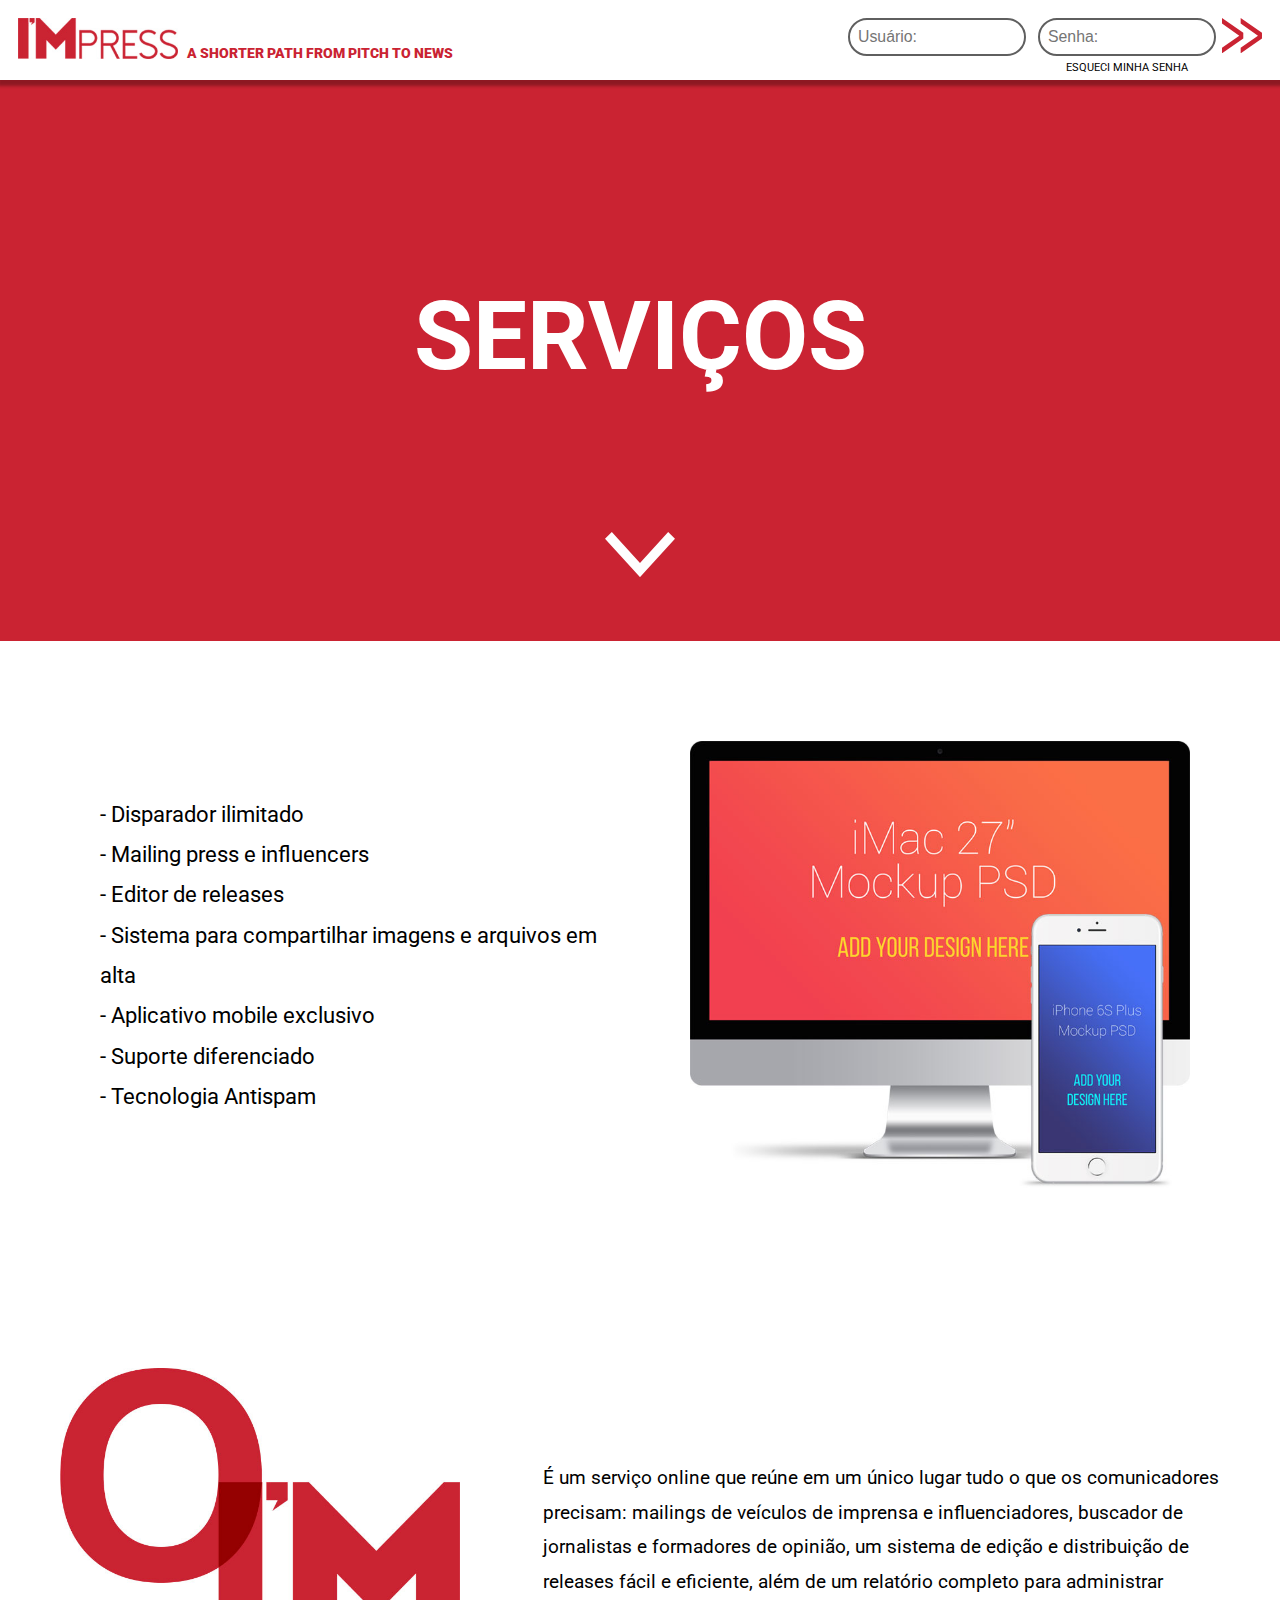
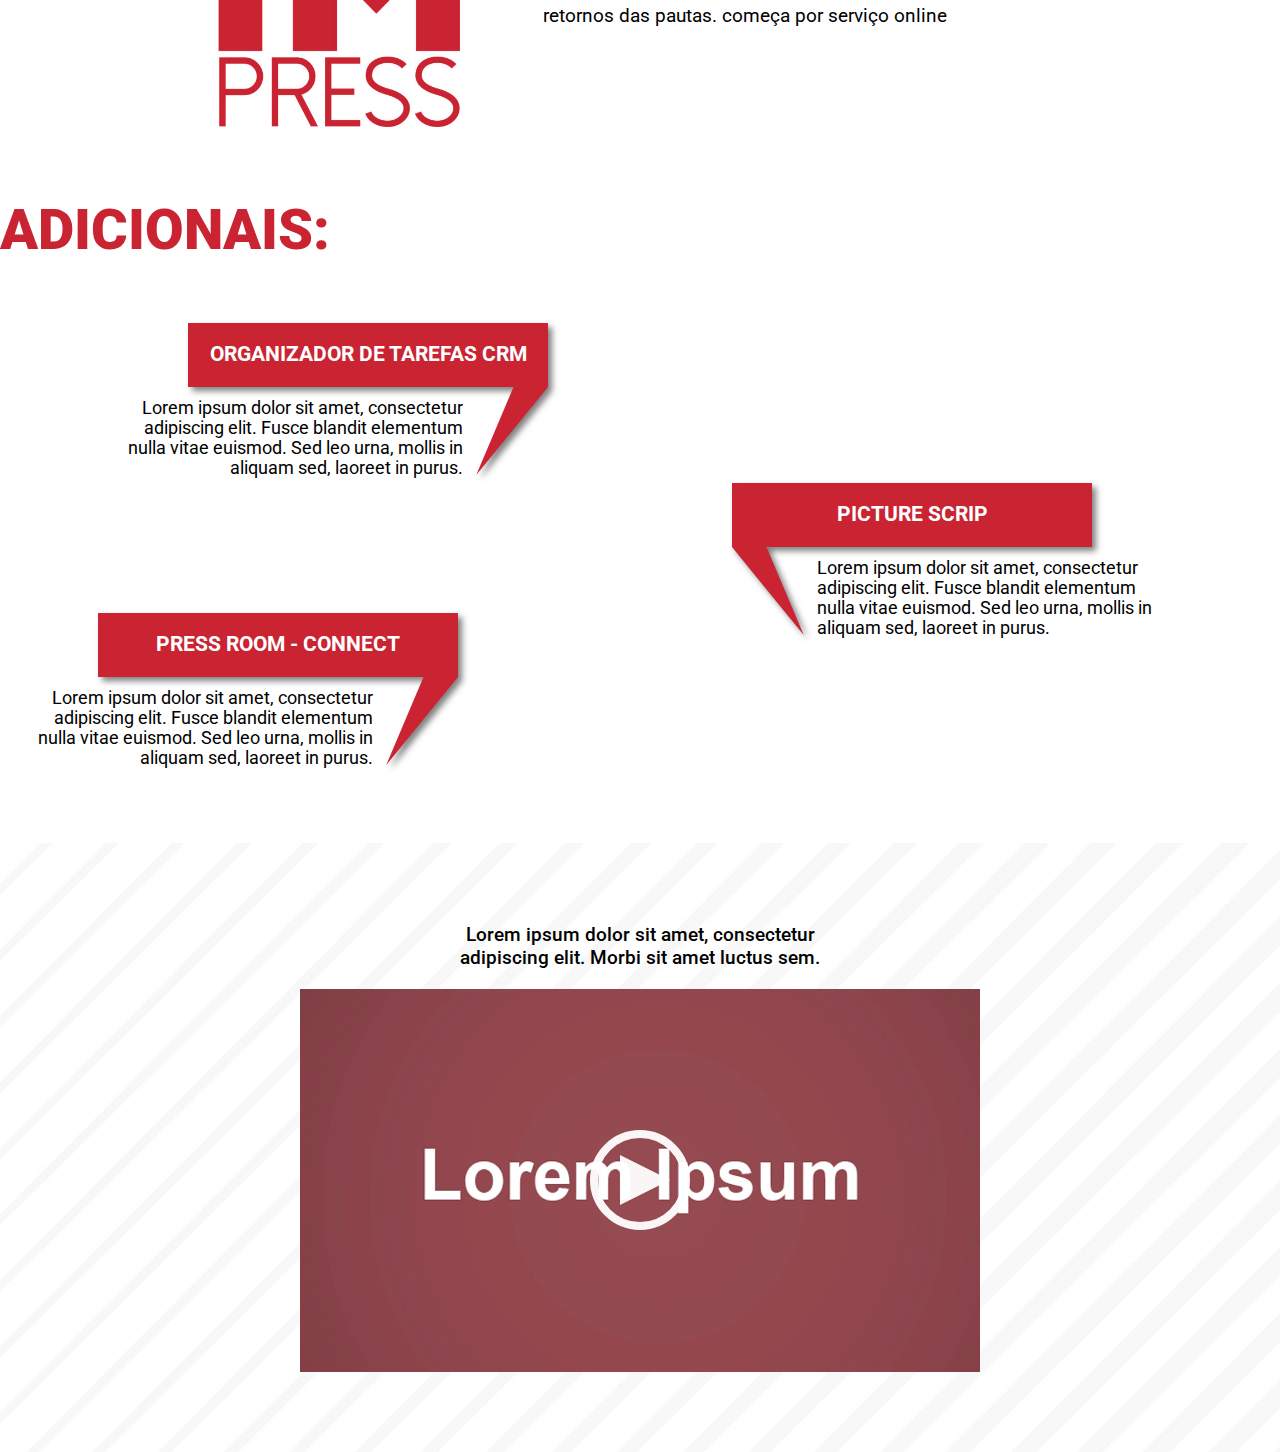
==== index.html @ 28e50313 "Rename index6.html to index.html" ====
<!DOCTYPE html>
<!-- Based on HTML5 Bones | http://html5bones.com -->

<html lang="en">
<head>
	<meta charset="utf-8">
	
	<title>I'MPRESS</title>
	
	<meta name="description" content="">
	
  <!-- Mobile-friendly viewport -->
	<meta name="viewport" content="width=device-width, initial-scale=1.0">


	<!-- FONTS -->
	<link href="https://fonts.googleapis.com/css?family=Roboto:400,400i,500,500i,700,700i,900,900i" rel="stylesheet">

   <!-- Style sheet link -->
   <link rel="stylesheet" type="text/css" href="css/reset.css">
   <link rel="stylesheet" type="text/css" href="css/custom2.css">
   <link rel="stylesheet" href="css/video_style.css">
   <link rel="stylesheet" href="css/media-query.css">

	
</head>
<body>

<!-- INÍCIO LOGO E ACESSO TOPO -->
<div class="head shadow">
	<div class="logo">
		<img class="logo" src="assets/logo-impress.jpg" alt="I'MPRESS">
	</div>
	<div class="logoLead">
		<h2>A SHORTER PATH FROM PITCH TO NEWS</h2>
	</div>
	<div class="acessar">
		<form>
			<p><input type="text" name="Nome" size="15" placeholder="Usuário:"></p>
			<p><input type="password" name="Nome" size="15" placeholder="Senha:"></p>
			<a href="">
				<svg xmlns="http://www.w3.org/2000/svg" style="shape-rendering:geometricPrecision;text-rendering:geometricPrecision;image-rendering:optimizeQuality;fill-rule:evenodd;clip-rule:evenodd" viewBox="0 0 8.52601 7.53347" xmlns:xlink="http://www.w3.org/1999/xlink">
				  <g id="botao_topo_id">
				    <path class="botao_topo" d="M-0 0l4.54224 3.17141 0 1.19065 -4.54224 3.17141 0 -1.19066 3.68958 -2.57607 -3.68958 -2.57608 0 -1.19066zm3.98376 0l4.54225 3.17141 0 1.19065 -4.54225 3.17141 0 -1.19066 3.68959 -2.57607 -3.68959 -2.57608 0 -1.19066z" style="fill:#CA2332"/></g></svg></a>
			<p class="recupera"><a href="#">ESQUECI MINHA SENHA</a></p>
		</form>
	</div>
</div>
<!-- FIM LOGO E ACESSO TOPO -->

<!-- INÍCIO HERO SLIDER -->
<div class="hero_slider">
	<h1 class="title">SERVIÇOS</h1>

<div class="arrow_down">
	<svg xmlns="http://www.w3.org/2000/svg" style="shape-rendering:geometricPrecision;text-rendering:geometricPrecision;image-rendering:optimizeQuality;fill-rule:evenodd;clip-rule:evenodd" viewBox="0 0 2.38722 1.53954" xmlns:xlink="http://www.w3.org/1999/xlink">
  <g id="arrow_down">
    <polygon points="0.23247,0 1.19361,1.05333 2.15475,0 2.38722,0.23146 1.19361,1.53954 -0,0.23146" style="fill:#FEFEFE"/>
  </g>
</svg>
</div>
</div>
<!-- FIM HERO SLIDER -->

<!-- INÍCIO SECTION1 -->
<div class="section1">
	<div class="lista1">
		<ol class="w">
  			<li>- Disparador ilimitado</li>
  			<li>- Mailing press e influencers</li>
  			<li>- Editor de releases</li>
  			<li>- Sistema para compartilhar imagens e arquivos em alta</li>
  			<li>- Aplicativo mobile exclusivo</li>
  			<li>- Suporte diferenciado</li>
  			<li>- Tecnologia Antispam</li>
		</ol>
	</div>
	<div class="mockups">
		<img src="assets/mockups.jpg" alt="">
	</div>
</div>
<!-- FIM SECTION1 -->

<!-- INÍCIO SECTION2 -->
<div class="section2">
	<div class="logo2">
		<img src="assets/logo2.jpg" alt="">
	</div>
	<div class="texto_logo2">
		<p class="p_logo2">É um serviço online que reúne em um único lugar tudo o que os comunicadores precisam: mailings de veículos de imprensa e influenciadores, buscador de jornalistas e formadores de opinião, um sistema de edição e distribuição de releases fácil e eficiente, além de um relatório completo para administrar retornos das pautas.
		começa por serviço online</p>
	</div>
</div>
<!-- FIM SECTION2 -->

<!-- INÍCIO SECTION3 -->
<div class="section3">
	<div class="adic"><h1>ADICIONAIS:</h1></div>
	<div class="bloco1">
		<div class="lead_left">
			<h3>ORGANIZADOR DE TAREFAS CRM</h3>
		</div>
		<div class="bloco_p1">
			<p class=p_bloco1>Lorem ipsum dolor sit amet, consectetur adipiscing elit. Fusce blandit elementum nulla vitae euismod. Sed leo urna, mollis in aliquam sed, laoreet in purus.</p>
		</div>
			<div class="arrow_left">
				<svg xmlns="http://www.w3.org/2000/svg" style="shape-rendering:geometricPrecision;text-rendering:geometricPrecision;image-rendering:optimizeQuality;fill-rule:evenodd;clip-rule:evenodd" viewBox="0 0 16.65131 7.0329" xmlns:xlink="http://www.w3.org/1999/xlink">
				  <g>
				    <polygon points="15.05679,2.96526 -0,2.96526 -0,0 16.65131,0 16.65131,2.96526 13.33211,7.0329" style="fill:#CA2332"/>
				  </g>
				</svg>
			</div>
	</div>

	<div class="bloco2">
	<div class="lead_right">
		<h3>PICTURE SCRIP</h3>
	</div>
	<div class="bloco_p2">
		<p class=p_bloco2>Lorem ipsum dolor sit amet, consectetur adipiscing elit. Fusce blandit elementum nulla vitae euismod. Sed leo urna, mollis in aliquam sed, laoreet in purus.</p>
	</div>
		<div class="arrow_right">
			<svg xmlns="http://www.w3.org/2000/svg" style="shape-rendering:geometricPrecision;text-rendering:geometricPrecision;image-rendering:optimizeQuality;fill-rule:evenodd;clip-rule:evenodd" viewBox="0 0 16.65131 7.0329" xmlns:xlink="http://www.w3.org/1999/xlink">
					<g id="Camada_x0020_1">
			<polygon points="1.59452,2.96526 16.65131,2.96526 16.65131,0 -0,0 -0,2.96526 3.3192,7.0329" style="fill:#CA2332"/>
				</g>
			</svg>
		</div>
	</div>

	<div class="bloco3">
	<div class="lead_left1">
		<h3>PRESS ROOM - CONNECT</h3>
	</div>
	<div class="bloco_p3">
		<p class=p_bloco3>Lorem ipsum dolor sit amet, consectetur adipiscing elit. Fusce blandit elementum nulla vitae euismod. Sed leo urna, mollis in aliquam sed, laoreet in purus.</p>
	</div>
		<div class="arrow_left1">
			<svg xmlns="http://www.w3.org/2000/svg" style="shape-rendering:geometricPrecision;text-rendering:geometricPrecision;image-rendering:optimizeQuality;fill-rule:evenodd;clip-rule:evenodd" viewBox="0 0 16.65131 7.0329" xmlns:xlink="http://www.w3.org/1999/xlink">
			  <g>
			    <polygon points="15.05679,2.96526 -0,2.96526 -0,0 16.65131,0 16.65131,2.96526 13.33211,7.0329" style="fill:#CA2332"/>
			  </g>
			</svg>
		</div>
	</div>


</div>
<!-- FIM SECTION3 -->


<!-- INÍCIO SECTION VIDEO -->
<div class="video_container">
	<h1 class="text_video">Lorem ipsum dolor sit amet, consectetur<br>adipiscing elit. Morbi sit amet luctus sem.</h1>
<center>
  <div class="video-wrapper">
    <video id="bVideo">
      <source src="assets/movie.mp4" type="video/mp4" />
    </video>
    <div id="playButton" class="playButton" onclick="playPause()"></div>
   <div id="pauseButton" class="pauseButton" onclick="playPause()"></div> 
    <div class="replayButton" id="replayButton" onclick="playPause()"></div>
  </div>
</center>
</div>
<!-- FIM SECTION VIDEO -->

	<!-- CUSTOM JS -->
<!-- <script type='text/javascript' src='js/custom.js'></script> -->
<script  src="js/video.js"></script>

</body>
</html>
---- css/custom2.css ----
html {
	overflow-x: hidden;
}


body {
	font-family: 'Roboto', sans-serif;
}

h2 {
	font-weight: 900;
	color: #ca2332
}


.shadow {
  -webkit-box-shadow: 2px 2px 3px 4px rgba(0, 0, 0, 0.3);  /* Safari 3-4, iOS 4.0.2 - 4.2, Android 2.3+ */
  -moz-box-shadow:    2px 2px 3px 4px rgba(0, 0, 0, 0.3);  /* Firefox 3.5 - 3.6 */
  box-shadow:         2px 2px 3px 4px rgba(0, 0, 0, 0.3);  /* Opera 10.5, IE 9, Firefox 4+, Chrome 6+, iOS 5 */
}


.head {
	position: relative;
	display: grid;
	grid-template-columns: 160px 300px auto 420px;
	grid-template-rows: 44px;
	box-sizing: border-box;
	padding: 18px;
	z-index: 2;
}

.logo {
	grid-column: 1 / 2;
}

.logoLead {
	justify-self: start;
	font-family: 'Roboto', sans-serif;
	font-size: 0.9em;
	grid-column: 2 / 3;
	align-self: end;
	padding-left: 9px;
}

.acessar {
	grid-column: 4 / 5;
}

.acessar form {
	display: grid;
	grid-template-columns: 1fr 1fr 40px;
	justify-items: center;
}

.acessar a {
	font-size: 0.7em;
	text-decoration: none;
	place-self: center stretch;
}

.acessar input {
	box-sizing: border-box;
	padding: 8px;
	border: 2px solid #5f5f5f;
	border-radius: 50px;
	-moz-border-radius:50px;
    -webkit-border-radius:50px;
}

.seta {
	border: 0;
}

.recupera {
	grid-column: 2 / 3;
}


.recupera a:link, a:visited, a:active {
    color: black;
}

.recupera a:hover {
	-webkit-transition: color 0.3s ease-out;
	   -moz-transition: color 0.3s ease-out;
	    -ms-transition: color 0.3s ease-out;
	     -o-transition: color 0.3s ease-out;
	        transition: color 0.3s ease-out;
	color: #ca2332;
}



.hero_slider {
	background-color: #ca2332;
	box-sizing: border-box;
	position: relative;
	z-index: 1;
	display: grid;
	grid-template-columns: 1fr;
	justify-items: center;
}


.title {
	padding: 200px 0 140px 0;
	color: #fff;
	font-weight: 700;
	font-size: 6em;
}


.arrow_down {
	padding-bottom: 60px;
	width: 70px;
}


.w {
	list-style-type: none;
	text-align: left;
	vertical-align: center;
}


.section1 {
	display: grid;
	grid-gap: 40px;
	grid-template-columns: 1fr 1fr;
	padding: 100px 60px 80px 60px;

}

.lista1 {
	position: relative;
	text-align: left;
	grid-column: 1 / 2;
	justify-self: center;
	font-size: 1.4em;
	line-height: 1.8;
	top: 30px;
}

.mockups {
	justify-self: center;
	width: 500px;
	grid-column: 2 / 3;
}

.section2 {
	grid-gap: 80px;
	padding: 100px 60px 70px 60px;
	position: relative;
	display: grid;
	grid-template-columns: 500px auto;
}

.logo2 {
	grid-column: 1 / 2;
}

.texto_logo2 {
	align-self: center;
	grid-column: 2 / 3;
	font-size: 1.4em;
	line-height: 1.8;
}

.p_logo2 {
	text-align: left;
}

.section3 {
	display: grid;
	grid-template-columns: 1fr;
	grid-template-rows: auto auto auto;
}

.adic{
	grid-row: 1 / 2;
	justify-self: start;
}

.section3 h1 {
	text-align: left;
	font-size: 3.5em;
	font-weight: 900;
	color: #ca2332;
	padding-bottom: 60px;
}

.bloco1 {
	position: relative;
	display: grid;
	grid-template-columns: 60px 300px 60px;
	grid-template-rows: 50px 90px;
	left: 16%;

}

.lead_left {
	position: relative;
	padding: 27px 0 15px 0;
	align-self: center;
	grid-column: 2 / 4;
	grid-row: 1 / 2;
	z-index: 3;
}

.lead_left h3 {
	font-size: 1.3em;
	color: #fff;
	font-weight: 700;
}

.bloco_p1 {
	position: relative;
	padding: 10px;
	grid-column: 1 / 3;
	grid-row: 2 / 3;
	top: 15px;
	right: 15px;
}

.arrow_left {
	grid-column: 2 / 4;
	grid-row: 1 / 3;
}

.p_bloco1 {
	text-align: right;
	font-size: 1.1em;
}

.arrow_left svg {
	-webkit-filter: drop-shadow(4px 4px 3px rgba(0,0,0,0.5));      
    filter: drop-shadow(4px 4px 3px rgba(0,0,0,0.5)); 
}



.bloco2 {
	position: relative;
	justify-self: end;
	display: grid;
	grid-template-columns: 60px 300px 60px;
	grid-template-rows: 50px 100px;
	top: 20px;
	right: 10%;

}

.lead_right {
	position: relative;
	padding: 27px 0 15px 0;
	align-self: center;
	grid-column: 1 / 3;
	grid-row: 1 / 2;
	z-index: 3;
}

.lead_right h3 {
	font-size: 1.3em;
	color: #fff;
	font-weight: 700;
}

.bloco_p2 {
	position: relative;
	padding: 10px;
	grid-column: 2 / 4;
	grid-row: 2 / 3;
	top: 15px;
	left: 15px;
}

.arrow_right {
	grid-column: 1 / 3;
	grid-row: 1 / 3;
}

.p_bloco2 {
	text-align: left;
	font-size: 1.1em;
}

.arrow_right svg {
	-webkit-filter: drop-shadow(4px 4px 3px rgba(0,0,0,0.5));      
    filter: drop-shadow(4px 4px 3px rgba(0,0,0,0.5)); 
}


.bloco3 {
	position: relative;
	justify-self: start;
	display: grid;
	grid-template-columns: 60px 300px 60px;
	grid-template-rows: 50px 100px;
	left: 10%;

}

.lead_left1 {
	position: relative;
	padding: 27px 0 15px 0;
	align-self: center;
	grid-column: 2 / 4;
	grid-row: 1 / 2;
	z-index: 3;
}

.lead_left1 h3 {
	font-size: 1.3em;
	color: #fff;
	font-weight: 700;
}

.bloco_p3 {
	position: relative;
	padding: 10px;
	grid-column: 1 / 3;
	grid-row: 2 / 3;
	top: 15px;
	right: 15px;
}

.arrow_left1 {
	grid-column: 2 / 4;
	grid-row: 1 / 3;
}

.p_bloco3 {
	text-align: right;
	font-size: 1.1em;
	padding-bottom: 60px;
}

.arrow_left1 svg {
	-webkit-filter: drop-shadow(4px 4px 3px rgba(0,0,0,0.5));      
    filter: drop-shadow(4px 4px 3px rgba(0,0,0,0.5)); 
}

/* .video_container {
	padding-top: 60px;
	display: grid;
	grid-template-columns: 1fr;
	grid-template-rows: 100px 300px;
}

.video {
	grid-column: 1 / 2;
	padding-bottom: 60px;
} */

.video_container {
	margin-top: 80px;
	padding: 80px;
	background-image: url("../assets/bg.jpg");
	background-repeat: no-repeat;
	background-position: center center;
	background-size: cover;
}
.text_video {
	padding-bottom: 20px;
	align-self: center;
	grid-column: 1 / 2;
	position: relative;
	z-index: 2;
	font-size: 1.2em;
	font-weight: 500;
}
---- css/video_style.css ----
.video-wrapper {
  position: relative;
  max-width: 680px;
}

.video-wrapper > video {
    width: 100%;
    max-width: 100%;
    box-sizing: border-box;
    vertical-align: middle;
    cursor: pointer;
}


video::-webkit-media-controls-start-playback-button {
    display: none!important;
    -webkit-appearance: none;
}


.playButton {
  border-radius: 100px;
  border: 8px solid #fff !important;
  height: 100px;
  position: absolute;
  width: 100px;
  margin: auto;
  top: 0;
  bottom: 0;
  right: 0;
  left: 0;
  cursor: pointer;
  display: block;
  opacity: 0.95;
  transition: opacity 400ms;
}

.playButton:before {
  content: "";
  display: block;
  width: 0;
  height: 0;
  border-style: solid;
  border-width: 25px 0 25px 50px;
  border-color: transparent transparent transparent #fff;
  position: absolute;
  top: 0;
  left: 0;
  right: -10px;
  bottom: 0;
  margin: auto;
}

.pauseButton {
  border-radius: 100px;
  border: 8px solid #fff !important;
  height: 100px;
  position: absolute;
  width: 100px;
  margin: auto;
  top: 0;
  bottom: 0;
  right: 0;
  left: 0;
  cursor: pointer;
  display: block;
  opacity: 0.95;
  transition: opacity 150ms;
}

.pauseButton:before {
   display: block;
   width: 10px;
   content: "";
   background-color: #FFF;
   height: 50px;
   position: absolute;
   left: 30px;
   top: 23px;
}

.pauseButton:after {
   display: block;
   width: 10px;
   content: "";
   background-color: #FFF;
   height: 50px;
   position: absolute;
   right: 30px;
   top: 23px;
}

.replayButton {
  border-radius: 100px;
  border: 8px solid #fff !important;
  height: 100px;
  position: absolute;
  width: 100px;
  margin: auto;
  top: 0;
  bottom: 0;
  right: 0;
  left: 0;
  cursor: pointer;
  display: block;
  opacity: 0.95;
  transition: opacity 150ms;
}

.replayButton:before {
  height: 45px;
  width: 45px;
  position: absolute;
  top: 18px;
  left: 18px;
  content: '';
  display: block;
  border-color: transparent white white white;
  border-radius: 50%;
  border-style: solid;
  border-width: 8px;
  -webkit-transform: rotate(-90deg);
  transform: rotate(-90deg);
  }
  .replayButton:after {
    border-color: transparent transparent transparent white;
    border-style: solid;
    border-width: 0 45px 22px 22px;
    height: 0;
    position: absolute;
    top: 40px;
    left: 15px;
    bottom: 0;
    right: 0;
    width: 0;
    content: "";
    display: block;
    margin: auto;
  }
}
---- css/media-query.css ----
/* 
  ##Device = Desktops
  ##Screen = 1281px to higher resolution desktops
*/

@media (min-width: 1500px) {
  
  .bloco1 {
  left: 25%;
  grid-template-columns: 100px 300px 100px;
  grid-template-rows: 80px 150px;
  }
  .bloco2 {
    right: 20%;
    grid-template-columns: 100px 300px 100px;
    grid-template-rows: 80px 150px;
  }
  .bloco3 {
    left: 16%;
  }

  .lead_left h3 {
    font-size: 1.5em;
  }

  .lead_left {
    padding: 10px 0 15px 0;
  }

  .p_bloco1 {
    font-size: 1.3em;
    line-height: 1.4em;
  }
  
  .bloco_p1 {
  top: 10px;
  right: 10px;
  }

  .lead_right h3 {
  font-size: 1.5em;
  }

  .lead_right {
    padding: 10px 0 15px 0;
  }

  .bloco_p2 {
    top: 10px;
    left: 10px;
  }

  .p_bloco2 {
    font-size: 1.3em;
    line-height: 1.4em;
  }

  .bloco3 {
    grid-template-columns: 100px 300px 100px;
    grid-template-rows: 80px 150px;
  }

  .lead_left1 h3 {
    font-size: 1.5em;
  }

  .lead_left1 {
    padding: 10px 0 15px 0;
  }

  .bloco_p3{
    top: 10px;
    left: 10px;
  }

  .p_bloco3 {
    font-size: 1.3em;
    line-height: 1.4em;
  }

  .text_video {
  font-size: 1.4em;
  }
}

/* 
  ##Device = Laptops, Desktops
  ##Screen = B/w 1025px to 1280px
*/

@media (min-width: 1025px) and (max-width: 1280px) {


  .section2 {
    grid-gap: 83px;
    padding: 100px 60px 70px 60px;
    position: relative;
    display: grid;
    grid-template-columns: 400px auto;
  }

  .texto_logo2 {
  font-size: 1.2em;
  }
  
  .bloco1 {
    left: 10%;
  }
  .bloco2 {
    right: 10%;
  }
  .bloco3 {
    left: 3%;
  }
  
}

/* 
  ##Device = Tablets, Ipads (portrait)
  ##Screen = B/w 768px to 1024px
*/

@media (min-width: 768px) and (max-width: 1024px) {
  
  .section2 {
    grid-gap: 83px;
    padding: 100px 60px 70px 60px;
    position: relative;
    display: grid;
    grid-template-columns: 300px auto;
  }

  .texto_logo2 {
  font-size: 1.1em;
  }

    .bloco1 {
    left: 5%;
  }
  .bloco2 {
    right: 5%;
  }
  .bloco3 {
    left: 3%;
  }
  .section3 h1 {
  font-size: 2.3em;
  }
}

/* 
  ##Device = Tablets, Ipads (landscape)
  ##Screen = B/w 768px to 1024px
*/

@media (min-width: 768px) and (max-width: 1024px) and (orientation: landscape) {
  

  
}

/* 
  ##Device = Low Resolution Tablets, Mobiles (Landscape)
  ##Screen = B/w 481px to 767px
*/

@media (min-width: 481px) and (max-width: 767px) {
  

  
}

/* 
  ##Device = Most of the Smartphones Mobiles (Portrait)
  ##Screen = B/w 320px to 479px
*/

@media (min-width: 320px) and (max-width: 480px) {
  

  
}
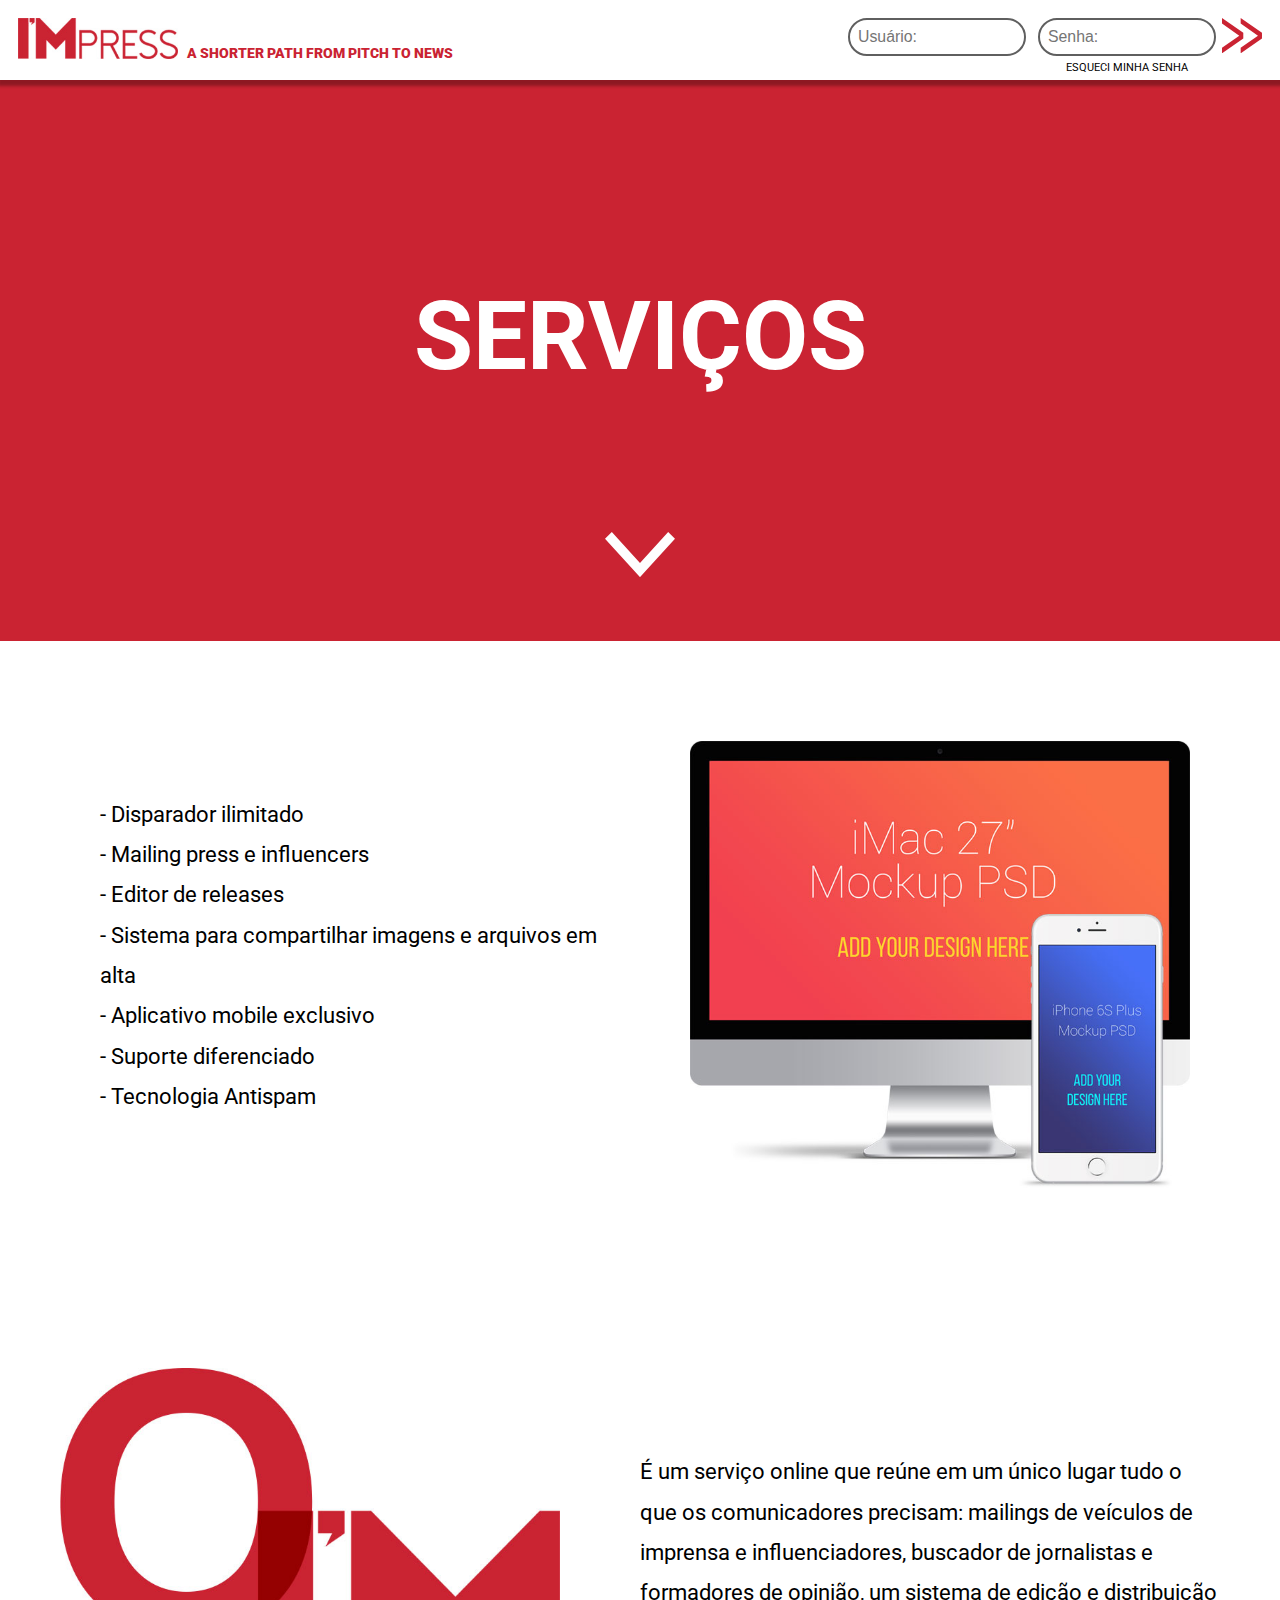
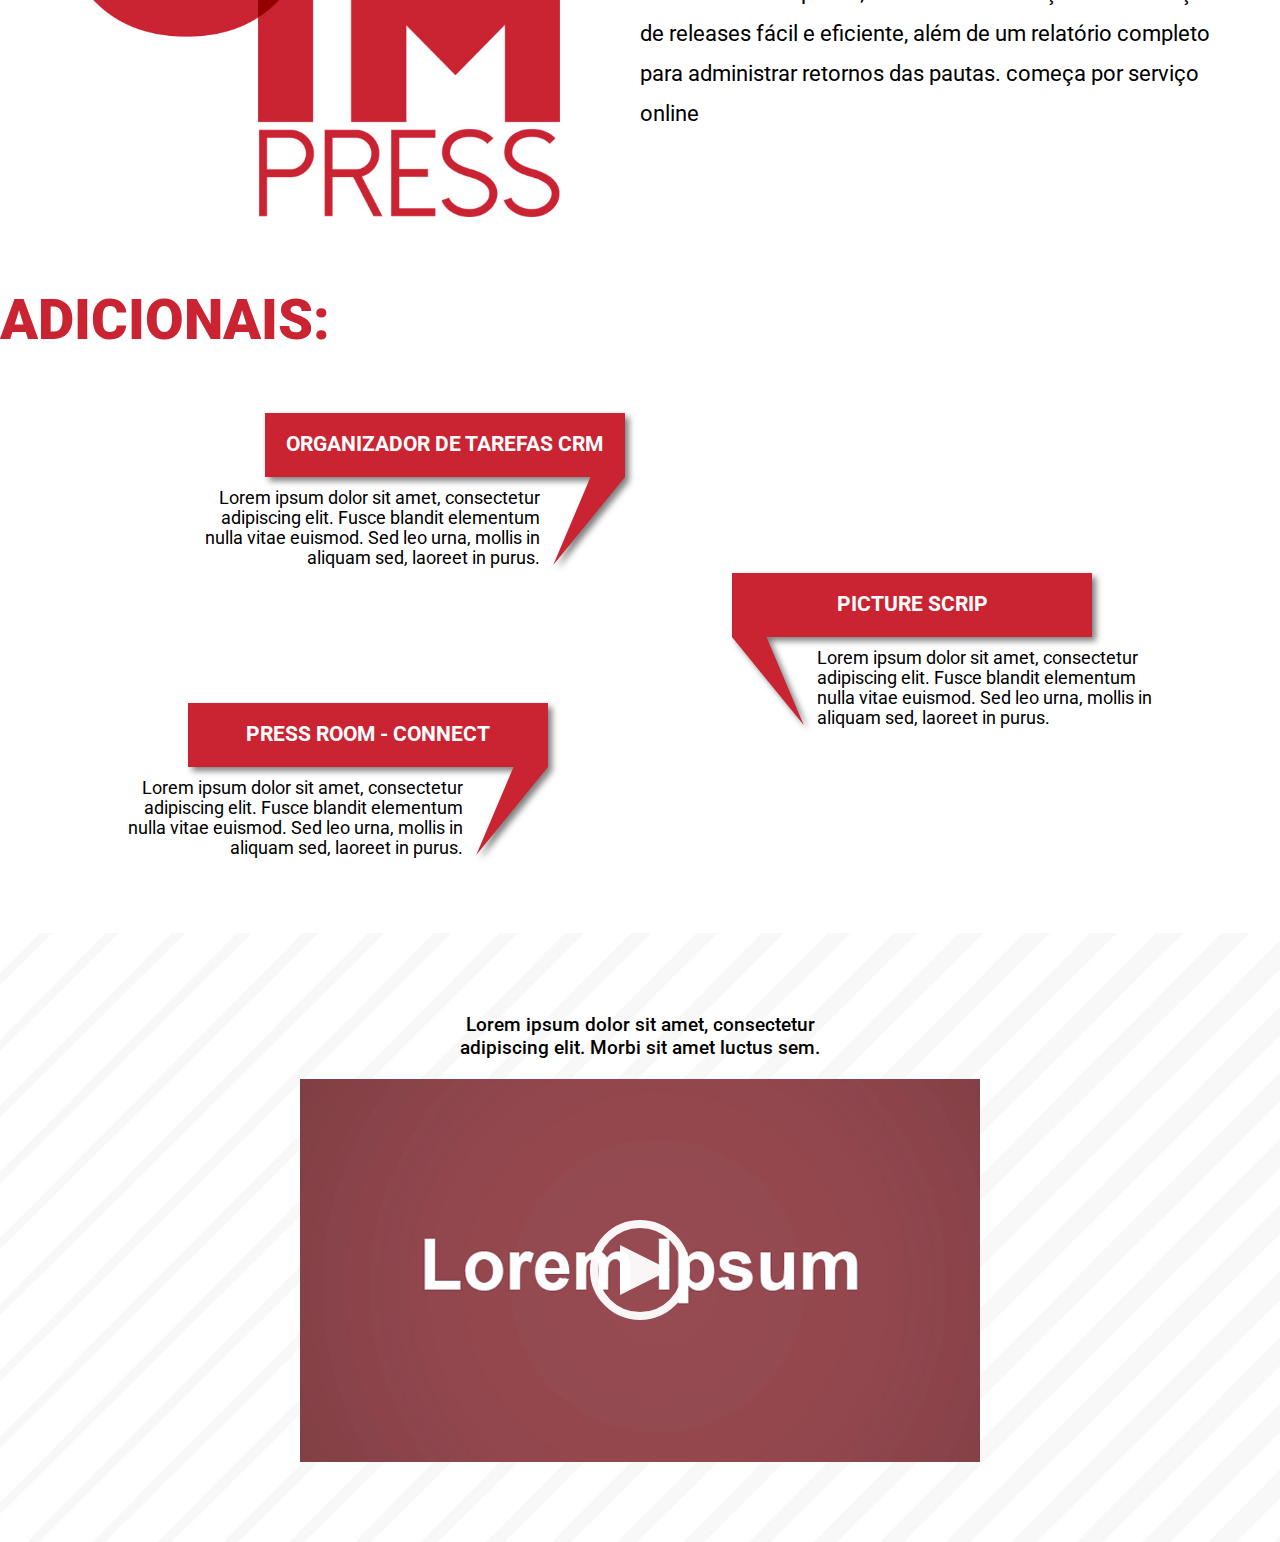
==== commit e3055b37: "Update index.html" ====
--- a/index.html
+++ b/index.html
@@ -20,7 +20,6 @@
    <link rel="stylesheet" type="text/css" href="css/reset.css">
    <link rel="stylesheet" type="text/css" href="css/custom2.css">
    <link rel="stylesheet" href="css/video_style.css">
-   <link rel="stylesheet" href="css/media-query.css">
 
 	
 </head>
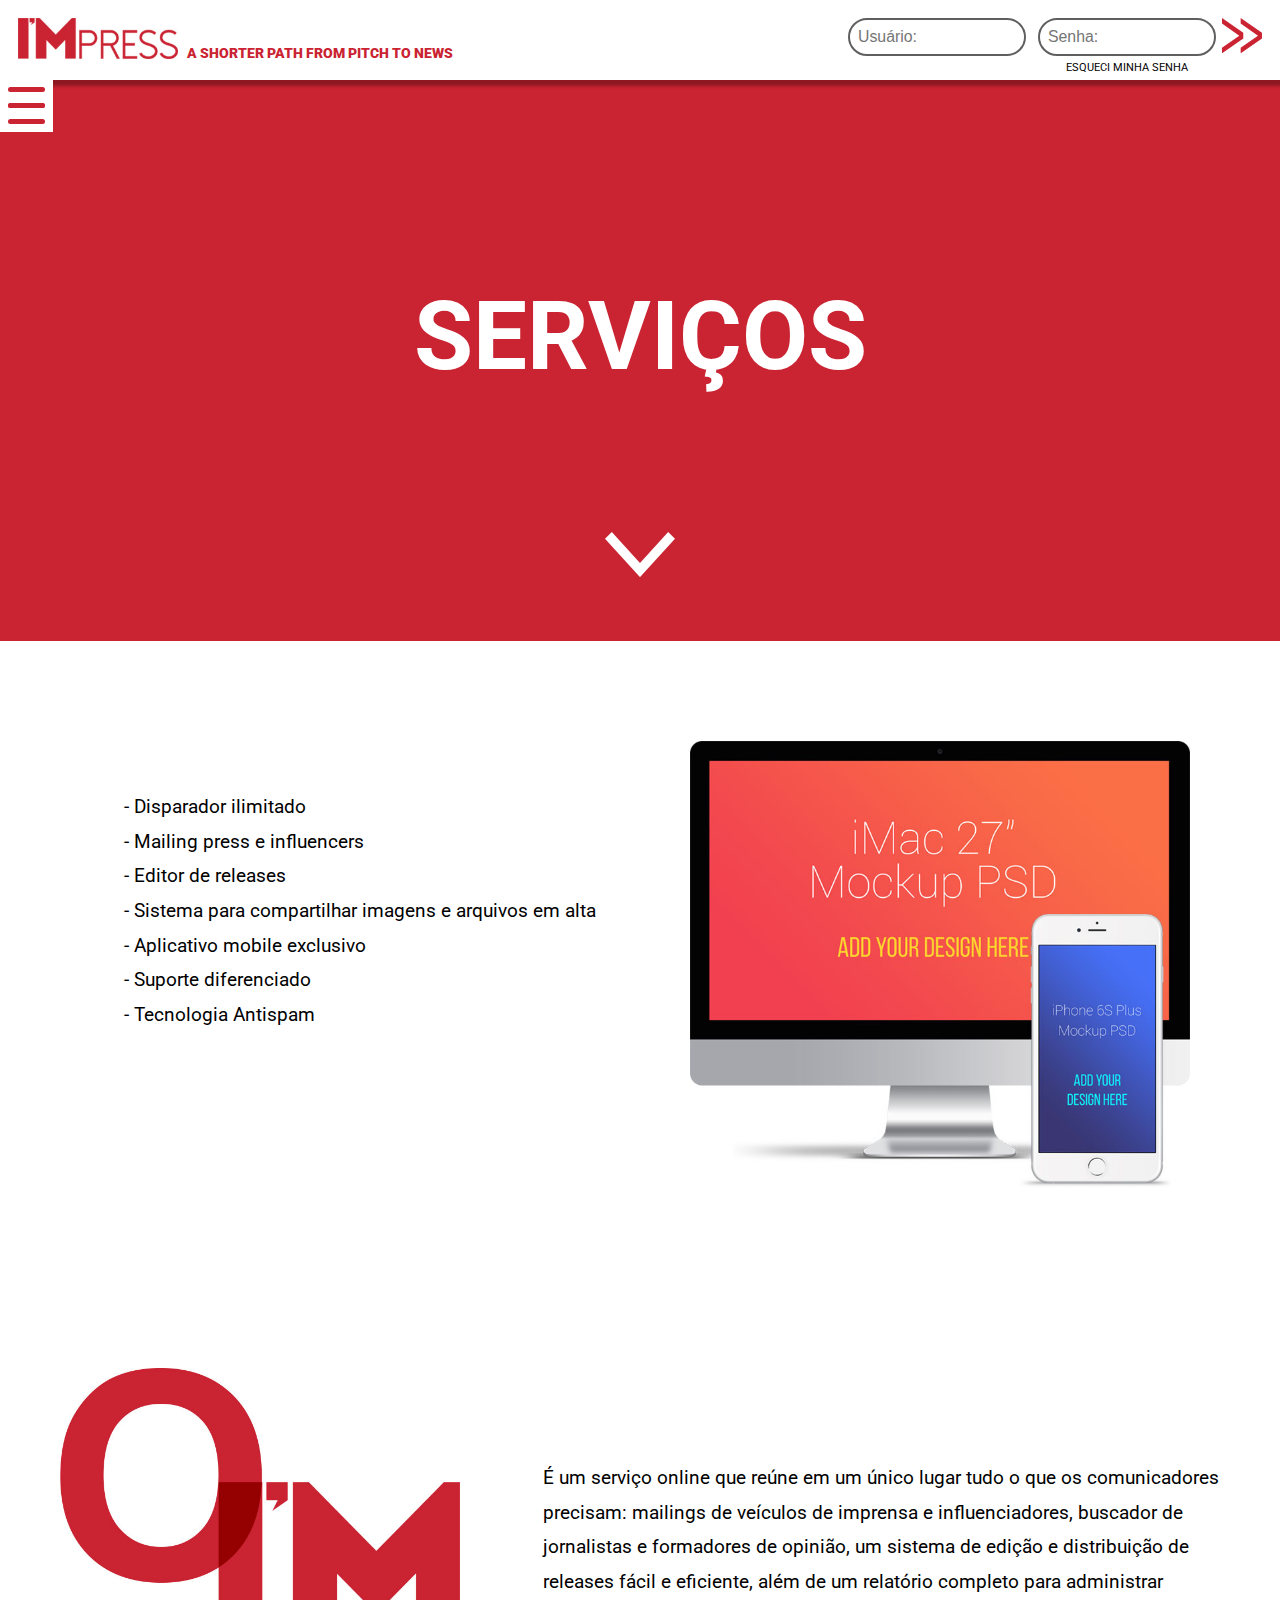
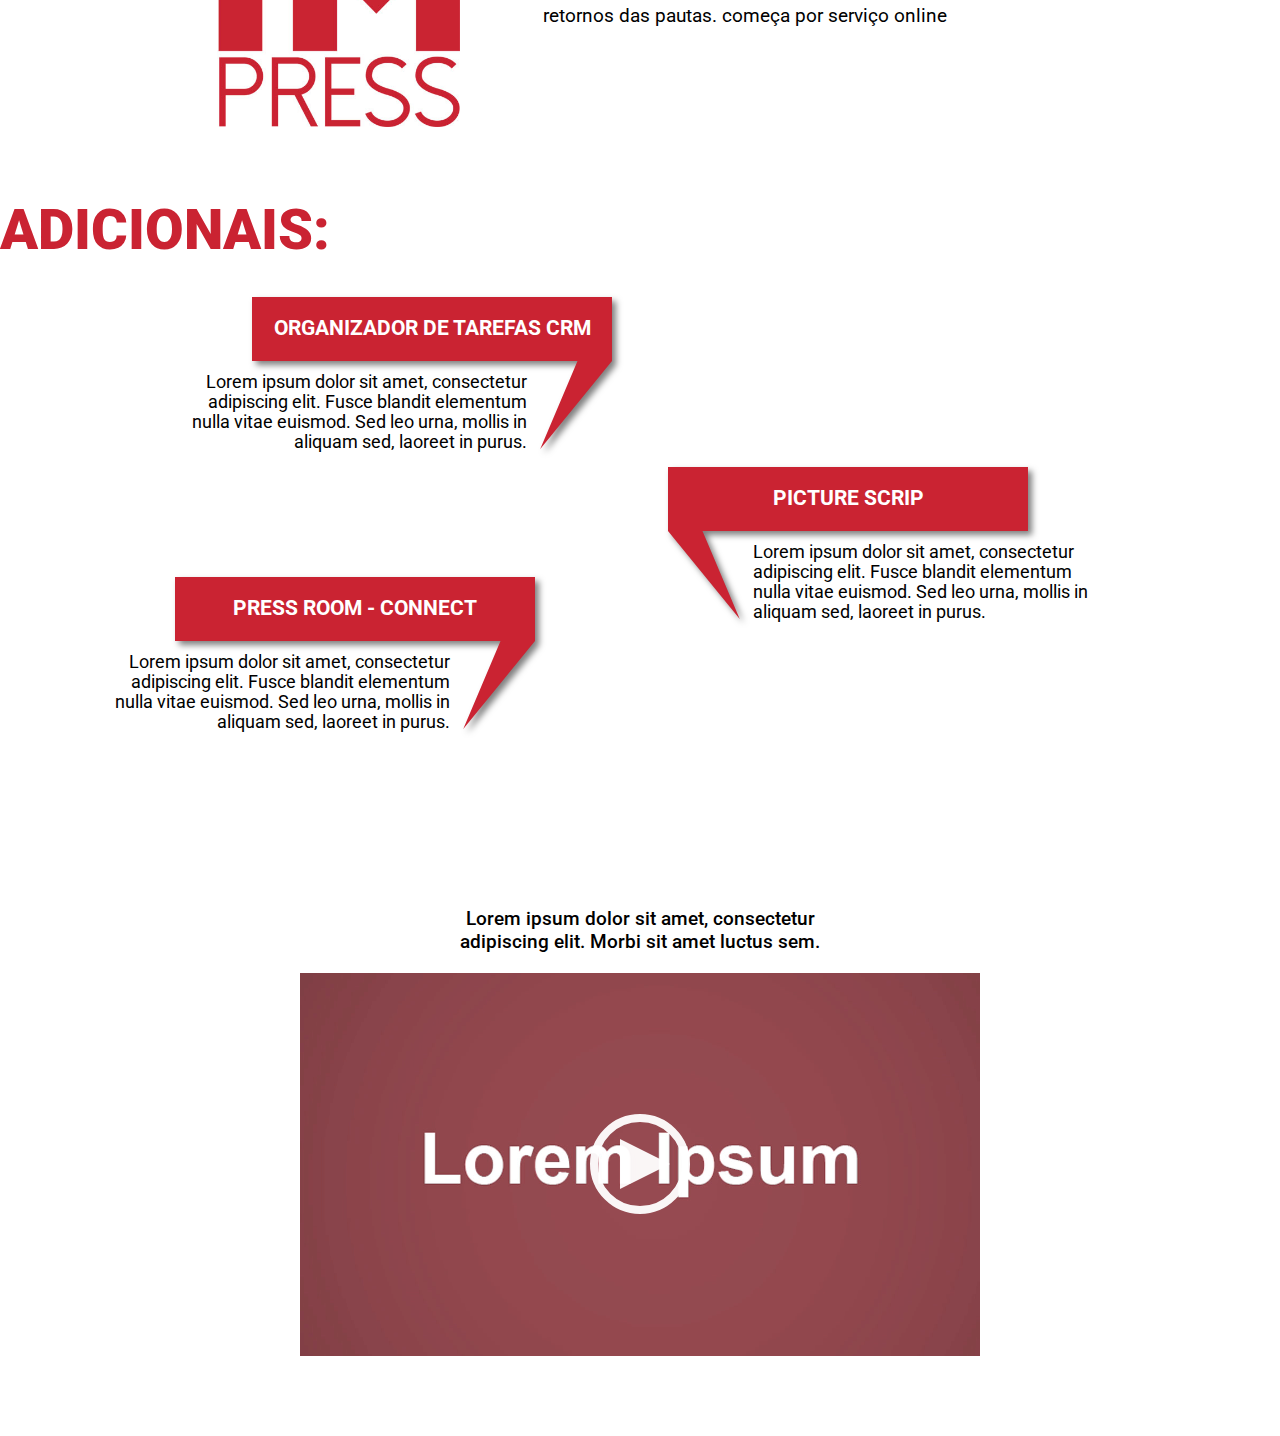
==== commit 16c90004: "Add files via upload" ====
--- a/index.html
+++ b/index.html
@@ -18,8 +18,11 @@
 
    <!-- Style sheet link -->
    <link rel="stylesheet" type="text/css" href="css/reset.css">
-   <link rel="stylesheet" type="text/css" href="css/custom2.css">
+   <link rel="stylesheet" type="text/css" href="css/custom.css">
    <link rel="stylesheet" href="css/video_style.css">
+   <link rel="stylesheet" href="css/media-query.css">
+   <link rel="stylesheet" href="css/menu.css">
+   <link rel="stylesheet" href="css/hover-effects.css">
 
 	
 </head>
@@ -27,7 +30,7 @@
 
 <!-- INÍCIO LOGO E ACESSO TOPO -->
 <div class="head shadow">
-	<div class="logo">
+	<div class="logo shrink">
 		<img class="logo" src="assets/logo-impress.jpg" alt="I'MPRESS">
 	</div>
 	<div class="logoLead">
@@ -40,24 +43,32 @@
 			<a href="">
 				<svg xmlns="http://www.w3.org/2000/svg" style="shape-rendering:geometricPrecision;text-rendering:geometricPrecision;image-rendering:optimizeQuality;fill-rule:evenodd;clip-rule:evenodd" viewBox="0 0 8.52601 7.53347" xmlns:xlink="http://www.w3.org/1999/xlink">
 				  <g id="botao_topo_id">
-				    <path class="botao_topo" d="M-0 0l4.54224 3.17141 0 1.19065 -4.54224 3.17141 0 -1.19066 3.68958 -2.57607 -3.68958 -2.57608 0 -1.19066zm3.98376 0l4.54225 3.17141 0 1.19065 -4.54225 3.17141 0 -1.19066 3.68959 -2.57607 -3.68959 -2.57608 0 -1.19066z" style="fill:#CA2332"/></g></svg></a>
+				    <path id="svg-hover" d="M-0 0l4.54224 3.17141 0 1.19065 -4.54224 3.17141 0 -1.19066 3.68958 -2.57607 -3.68958 -2.57608 0 -1.19066zm3.98376 0l4.54225 3.17141 0 1.19065 -4.54225 3.17141 0 -1.19066 3.68959 -2.57607 -3.68959 -2.57608 0 -1.19066z" style="fill:#CA2332"/></g></svg></a>
 			<p class="recupera"><a href="#">ESQUECI MINHA SENHA</a></p>
 		</form>
 	</div>
 </div>
 <!-- FIM LOGO E ACESSO TOPO -->
 
+<div class="menu-container">
+	<div id="nav-icon3">
+	  <span></span>
+	  <span></span>
+	  <span></span>
+	  <span></span>
+	</div>
+</div>
+
 <!-- INÍCIO HERO SLIDER -->
 <div class="hero_slider">
 	<h1 class="title">SERVIÇOS</h1>
-
-<div class="arrow_down">
-	<svg xmlns="http://www.w3.org/2000/svg" style="shape-rendering:geometricPrecision;text-rendering:geometricPrecision;image-rendering:optimizeQuality;fill-rule:evenodd;clip-rule:evenodd" viewBox="0 0 2.38722 1.53954" xmlns:xlink="http://www.w3.org/1999/xlink">
-  <g id="arrow_down">
-    <polygon points="0.23247,0 1.19361,1.05333 2.15475,0 2.38722,0.23146 1.19361,1.53954 -0,0.23146" style="fill:#FEFEFE"/>
-  </g>
-</svg>
-</div>
+	<div class="arrow_down shrink">
+		<svg xmlns="http://www.w3.org/2000/svg" style="shape-rendering:geometricPrecision;text-rendering:geometricPrecision;image-rendering:optimizeQuality;fill-rule:evenodd;clip-rule:evenodd" viewBox="0 0 2.38722 1.53954" xmlns:xlink="http://www.w3.org/1999/xlink">
+	  <g id="arrow_down">
+	    <polygon class="svg-hover" points="0.23247,0 1.19361,1.05333 2.15475,0 2.38722,0.23146 1.19361,1.53954 -0,0.23146" style="fill:#FEFEFE"/>
+	  </g>
+	</svg>
+	</div>
 </div>
 <!-- FIM HERO SLIDER -->
 
@@ -74,7 +85,7 @@
   			<li>- Tecnologia Antispam</li>
 		</ol>
 	</div>
-	<div class="mockups">
+	<div class="mockups shrink">
 		<img src="assets/mockups.jpg" alt="">
 	</div>
 </div>
@@ -82,7 +93,7 @@
 
 <!-- INÍCIO SECTION2 -->
 <div class="section2">
-	<div class="logo2">
+	<div class="logo2 shrink">
 		<img src="assets/logo2.jpg" alt="">
 	</div>
 	<div class="texto_logo2">
@@ -151,22 +162,28 @@
 <!-- INÍCIO SECTION VIDEO -->
 <div class="video_container">
 	<h1 class="text_video">Lorem ipsum dolor sit amet, consectetur<br>adipiscing elit. Morbi sit amet luctus sem.</h1>
-<center>
-  <div class="video-wrapper">
-    <video id="bVideo">
-      <source src="assets/movie.mp4" type="video/mp4" />
-    </video>
-    <div id="playButton" class="playButton" onclick="playPause()"></div>
-   <div id="pauseButton" class="pauseButton" onclick="playPause()"></div> 
-    <div class="replayButton" id="replayButton" onclick="playPause()"></div>
-  </div>
-</center>
+	<center>
+	  <div class="video-wrapper">
+	    <video id="bVideo">
+	      <source src="assets/movie.mp4" type="video/mp4" />
+	    </video>
+	    <div id="playButton" class="playButton" onclick="playPause()"></div>
+	   <div id="pauseButton" class="pauseButton" onclick="playPause()"></div> 
+	    <div class="replayButton" id="replayButton" onclick="playPause()"></div>
+	  </div>
+	</center>
 </div>
 <!-- FIM SECTION VIDEO -->
 
 	<!-- CUSTOM JS -->
-<!-- <script type='text/javascript' src='js/custom.js'></script> -->
 <script  src="js/video.js"></script>
+<!-- <script src='js/jquery-3.3.1.min.js'></script>
+<script src="https://cdnjs.cloudflare.com/ajax/libs/gsap/latest/TweenMax.min.js"></script>
+<script src="https://cdnjs.cloudflare.com/ajax/libs/gsap/latest/plugins/ScrollToPlugin.min.js"></script>
+<script  src="js/scroll.js"></script> -->
+
+<script  src="js/menu.js"></script>
+
 
 </body>
-</html>
+</html>--- a/css/custom.css
+++ b/css/custom.css
@@ -0,0 +1,378 @@
+html {
+	overflow-x: hidden;
+}
+
+
+body {
+	font-family: 'Roboto', sans-serif;
+}
+
+h2 {
+	font-weight: 900;
+	color: #ca2332
+}
+
+
+.shadow {
+  -webkit-box-shadow: 2px 2px 3px 4px rgba(0, 0, 0, 0.3);  /* Safari 3-4, iOS 4.0.2 - 4.2, Android 2.3+ */
+  -moz-box-shadow:    2px 2px 3px 4px rgba(0, 0, 0, 0.3);  /* Firefox 3.5 - 3.6 */
+  box-shadow:         2px 2px 3px 4px rgba(0, 0, 0, 0.3);  /* Opera 10.5, IE 9, Firefox 4+, Chrome 6+, iOS 5 */
+}
+
+
+.head {
+	position: relative;
+	display: grid;
+	grid-template-columns: 160px 300px auto 420px;
+	grid-template-rows: 44px;
+	box-sizing: border-box;
+	padding: 18px;
+	z-index: 2;
+}
+
+.logo {
+	grid-column: 1 / 2;
+}
+
+.logoLead {
+	justify-self: start;
+	font-family: 'Roboto', sans-serif;
+	font-size: 0.9em;
+	grid-column: 2 / 3;
+	align-self: end;
+	padding-left: 9px;
+}
+
+.acessar {
+	grid-column: 4 / 5;
+}
+
+.acessar form {
+	display: grid;
+	grid-template-columns: 1fr 1fr 40px;
+	justify-items: center;
+}
+
+.acessar a {
+	font-size: 0.7em;
+	text-decoration: none;
+	place-self: center stretch;
+}
+
+.acessar input {
+	box-sizing: border-box;
+	padding: 8px;
+	border: 2px solid #5f5f5f;
+	border-radius: 50px;
+	-moz-border-radius:50px;
+    -webkit-border-radius:50px;
+    outline: none;
+}
+
+.seta {
+	border: 0;
+}
+
+.recupera {
+	grid-column: 2 / 3;
+}
+
+
+.recupera a:link, a:visited, a:active {
+    color: black;
+}
+
+.recupera a:hover {
+	-webkit-transition: color 0.3s ease-out;
+	   -moz-transition: color 0.3s ease-out;
+	    -ms-transition: color 0.3s ease-out;
+	     -o-transition: color 0.3s ease-out;
+	        transition: color 0.3s ease-out;
+	color: #ca2332;
+}
+
+
+
+.hero_slider {
+	background-color: #ca2332;
+	box-sizing: border-box;
+	position: relative;
+	z-index: 1;
+	display: grid;
+	grid-template-columns: 1fr;
+	justify-items: center;
+}
+
+
+.title {
+	padding: 200px 0 140px 0;
+	color: #fff;
+	font-weight: 700;
+	font-size: 6em;
+}
+
+
+.arrow_down {
+	padding-bottom: 60px;
+	width: 70px;
+}
+
+
+.w {
+	list-style-type: none;
+	text-align: left;
+	vertical-align: center;
+}
+
+
+.section1 {
+	display: grid;
+	grid-gap: 40px;
+	grid-template-columns: 1fr 1fr;
+	padding: 100px 60px 80px 60px;
+
+}
+
+.lista1 {
+	position: relative;
+	text-align: left;
+	grid-column: 1 / 2;
+	justify-self: center;
+	font-size: 1.4em;
+	line-height: 1.8;
+	top: 30px;
+}
+
+.mockups {
+	justify-self: center;
+	width: 500px;
+	grid-column: 2 / 3;
+}
+
+.section2 {
+	grid-gap: 80px;
+	padding: 100px 60px 70px 60px;
+	position: relative;
+	display: grid;
+	grid-template-columns: 500px auto;
+}
+
+.logo2 {
+	grid-column: 1 / 2;
+}
+
+.texto_logo2 {
+	align-self: center;
+	grid-column: 2 / 3;
+	font-size: 1.4em;
+	line-height: 1.8;
+}
+
+.p_logo2 {
+	text-align: left;
+}
+
+.section3 {
+	height: 550px;
+	position: relative;
+	display: grid;
+	grid-template-columns: 1fr;
+	grid-template-rows: auto auto auto;
+}
+
+.adic{
+	grid-row: 1 / 2;
+	justify-self: start;
+}
+
+.section3 h1 {
+	text-align: left;
+	font-size: 3.5em;
+	font-weight: 900;
+	color: #ca2332;
+	padding-bottom: 60px;
+}
+
+.bloco1 {
+	position: absolute;
+	display: grid;
+	grid-template-columns: 60px 300px 60px;
+	grid-template-rows: 50px 90px;
+	top: 100px;
+	left: 16%;
+
+}
+
+.lead_left {
+	position: relative;
+	padding: 27px 0 15px 0;
+	align-self: center;
+	grid-column: 2 / 4;
+	grid-row: 1 / 2;
+	z-index: 3;
+}
+
+.lead_left h3 {
+	font-size: 1.3em;
+	color: #fff;
+	font-weight: 700;
+}
+
+.bloco_p1 {
+	position: relative;
+	padding: 10px;
+	grid-column: 1 / 3;
+	grid-row: 2 / 3;
+	top: 15px;
+	right: 15px;
+}
+
+.arrow_left {
+	grid-column: 2 / 4;
+	grid-row: 1 / 3;
+}
+
+.p_bloco1 {
+	text-align: right;
+	font-size: 1.1em;
+}
+
+.arrow_left svg {
+	-webkit-filter: drop-shadow(4px 4px 3px rgba(0,0,0,0.5));      
+    filter: drop-shadow(4px 4px 3px rgba(0,0,0,0.5)); 
+}
+
+
+
+.bloco2 {
+	position: absolute;
+	justify-self: end;
+	display: grid;
+	grid-template-columns: 60px 300px 60px;
+	grid-template-rows: 50px 100px;
+	top: 270px;
+	right: 10%;
+
+}
+
+.lead_right {
+	position: relative;
+	padding: 27px 0 15px 0;
+	align-self: center;
+	grid-column: 1 / 3;
+	grid-row: 1 / 2;
+	z-index: 3;
+}
+
+.lead_right h3 {
+	font-size: 1.3em;
+	color: #fff;
+	font-weight: 700;
+}
+
+.bloco_p2 {
+	position: relative;
+	padding: 10px;
+	grid-column: 2 / 4;
+	grid-row: 2 / 3;
+	top: 15px;
+	left: 15px;
+}
+
+.arrow_right {
+	grid-column: 1 / 3;
+	grid-row: 1 / 3;
+}
+
+.p_bloco2 {
+	text-align: left;
+	font-size: 1.1em;
+}
+
+.arrow_right svg {
+	-webkit-filter: drop-shadow(4px 4px 3px rgba(0,0,0,0.5));      
+    filter: drop-shadow(4px 4px 3px rgba(0,0,0,0.5)); 
+}
+
+
+.bloco3 {
+	position: absolute;
+	justify-self: start;
+	display: grid;
+	grid-template-columns: 60px 300px 60px;
+	grid-template-rows: 50px 100px;
+	bottom: 20px;
+	left: 10%;
+
+}
+
+.lead_left1 {
+	position: relative;
+	padding: 27px 0 15px 0;
+	align-self: center;
+	grid-column: 2 / 4;
+	grid-row: 1 / 2;
+	z-index: 3;
+}
+
+.lead_left1 h3 {
+	font-size: 1.3em;
+	color: #fff;
+	font-weight: 700;
+}
+
+.bloco_p3 {
+	position: relative;
+	padding: 10px;
+	grid-column: 1 / 3;
+	grid-row: 2 / 3;
+	top: 15px;
+	right: 15px;
+}
+
+.arrow_left1 {
+	grid-column: 2 / 4;
+	grid-row: 1 / 3;
+}
+
+.p_bloco3 {
+	text-align: right;
+	font-size: 1.1em;
+	padding-bottom: 60px;
+}
+
+.arrow_left1 svg {
+	-webkit-filter: drop-shadow(4px 4px 3px rgba(0,0,0,0.5));      
+    filter: drop-shadow(4px 4px 3px rgba(0,0,0,0.5)); 
+}
+
+/* .video_container {
+	padding-top: 60px;
+	display: grid;
+	grid-template-columns: 1fr;
+	grid-template-rows: 100px 300px;
+}
+
+.video {
+	grid-column: 1 / 2;
+	padding-bottom: 60px;
+} */
+
+.video_container {
+	margin-top: 80px;
+	padding: 80px;
+	background-image: url("../assets/bg.jpg");
+	background-attachment: fixed;
+	background-repeat: no-repeat;
+	background-position: center center;
+	background-size: cover;
+}
+.text_video {
+	padding-bottom: 20px;
+	align-self: center;
+	grid-column: 1 / 2;
+	position: relative;
+	z-index: 2;
+	font-size: 1.2em;
+	font-weight: 500;
+}--- a/css/video_style.css
+++ b/css/video_style.css
@@ -4,11 +4,11 @@
 }
 
 .video-wrapper > video {
-    width: 100%;
-    max-width: 100%;
-    box-sizing: border-box;
-    vertical-align: middle;
-    cursor: pointer;
+  width: 100%;
+  max-width: 100%;
+  box-sizing: border-box;
+  vertical-align: middle;
+  cursor: pointer;
 }
 
 
@@ -121,20 +121,21 @@
   border-width: 8px;
   -webkit-transform: rotate(-90deg);
   transform: rotate(-90deg);
-  }
-  .replayButton:after {
-    border-color: transparent transparent transparent white;
-    border-style: solid;
-    border-width: 0 45px 22px 22px;
-    height: 0;
-    position: absolute;
-    top: 40px;
-    left: 15px;
-    bottom: 0;
-    right: 0;
-    width: 0;
-    content: "";
-    display: block;
-    margin: auto;
-  }
+}
+
+.replayButton:after {
+  border-color: transparent transparent transparent white;
+  border-style: solid;
+  border-width: 0 45px 22px 22px;
+  height: 0;
+  position: absolute;
+  top: 40px;
+  left: 15px;
+  bottom: 0;
+  right: 0;
+  width: 0;
+  content: "";
+  display: block;
+  margin: auto;
+}
 }--- a/css/media-query.css
+++ b/css/media-query.css
@@ -0,0 +1,251 @@
+
+/* 
+  ##Device = Desktops
+  ##Screen = 1281px to higher resolution desktops
+*/
+
+@media (min-width: 1500px) {
+
+  .section3 {
+    height: 700px;
+  }
+  
+  .bloco1 {
+  left: 16%;
+  grid-template-columns: 100px 300px 100px;
+  grid-template-rows: 80px 150px;
+  }
+
+  .bloco2 {
+    right: 17%;
+    grid-template-columns: 100px 300px 100px;
+    grid-template-rows: 80px 150px;
+  }
+
+  .bloco3 {
+    bottom: 4%;
+    left: 20%;
+  }
+
+  .lead_left h3 {
+    font-size: 1.5em;
+  }
+
+  .lead_left {
+    padding: 10px 0 15px 0;
+  }
+
+  .p_bloco1 {
+    font-size: 1.3em;
+    line-height: 1.4em;
+  }
+  
+  .bloco_p1 {
+  top: 10px;
+  right: 10px;
+  }
+
+  .lead_right h3 {
+  font-size: 1.5em;
+  }
+
+  .lead_right {
+    padding: 10px 0 15px 0;
+  }
+
+  .bloco_p2 {
+    top: 10px;
+    left: 10px;
+  }
+
+  .p_bloco2 {
+    font-size: 1.3em;
+    line-height: 1.4em;
+  }
+
+  .bloco3 {
+    grid-template-columns: 100px 300px 100px;
+    grid-template-rows: 80px 150px;
+  }
+
+  .lead_left1 h3 {
+    font-size: 1.5em;
+  }
+
+  .lead_left1 {
+    padding: 10px 0 15px 0;
+  }
+
+  .bloco_p3{
+    top: 10px;
+    left: 10px;
+  }
+
+  .p_bloco3 {
+    font-size: 1.3em;
+    line-height: 1.4em;
+  }
+
+  .text_video {
+  font-size: 1.4em;
+  }
+
+}
+
+/* 
+  ##Device = Laptops, Desktops
+  ##Screen = B/w 1025px to 1280px
+*/
+
+@media (min-width: 1025px) and (max-width: 1280px) {
+
+
+  .section2 {
+    grid-gap: 83px;
+    padding: 100px 60px 70px 60px;
+    position: relative;
+    display: grid;
+    grid-template-columns: 400px auto;
+  }
+
+  .texto_logo2 {
+  font-size: 1.2em;
+  }
+  
+  .bloco1 {
+    left: 15%;
+  }
+
+  .bloco2 {
+    right: 15%;
+  }
+
+  .bloco3 {
+    left: 9%;
+  }
+
+  .lista1 {
+    font-size: 1.2em;
+  }
+  
+}
+
+
+@media (min-width: 1281px) and (max-width: 1366px) {
+
+
+  .section2 {
+    grid-gap: 83px;
+    padding: 100px 60px 70px 60px;
+    position: relative;
+    display: grid;
+    grid-template-columns: 400px auto;
+  }
+
+  .texto_logo2 {
+  font-size: 1.2em;
+  }
+  
+  .bloco1 {
+    left: 17%;
+  }
+
+  .bloco2 {
+    right: 15%;
+  }
+
+  .bloco3 {
+    left: 12%;
+  }
+
+  .lista1 {
+    font-size: 1.3em;
+  }
+  
+}
+
+/* 
+  ##Device = Tablets, Ipads (portrait)
+  ##Screen = B/w 768px to 1024px
+*/
+
+@media (min-width: 768px) and (max-width: 1024px) {
+
+  .section1 {
+    grid-gap: 20px;
+    grid-template-columns: auto 400px;
+    padding: 100px 60px 80px 20px;
+  }
+  .mockups {
+    width: 350px;
+  }
+  .section2 {
+    grid-gap: 83px;
+    padding: 100px 60px 70px 50px;
+    position: relative;
+    display: grid;
+    grid-template-columns: 300px auto;
+  }
+  .lista1 {
+    position: relative;
+    text-align: left;
+    grid-column: 1 / 2;
+    align-self: start;
+    justify-self: start;
+    font-size: 1.2em;
+    line-height: 1.8;
+    top: 0px;
+  }
+  .texto_logo2 {
+    font-size: 1.1em;
+  }
+
+    .bloco1 {
+    left: 5%;
+  }
+
+  .bloco2 {
+    right: 5%;
+  }
+
+  .bloco3 {
+    left: 3%;
+  }
+  
+  .section3 h1 {
+    font-size: 2.3em;
+  }
+}
+
+/* 
+  ##Device = Tablets, Ipads (landscape)
+  ##Screen = B/w 768px to 1024px
+*/
+
+@media (min-width: 768px) and (max-width: 1024px) and (orientation: landscape) {
+  
+
+  
+}
+
+/* 
+  ##Device = Low Resolution Tablets, Mobiles (Landscape)
+  ##Screen = B/w 481px to 767px
+*/
+
+@media (min-width: 481px) and (max-width: 767px) {
+  
+
+  
+}
+
+/* 
+  ##Device = Most of the Smartphones Mobiles (Portrait)
+  ##Screen = B/w 320px to 479px
+*/
+
+@media (min-width: 320px) and (max-width: 480px) {
+  
+
+  
+}--- a/css/menu.css
+++ b/css/menu.css
@@ -0,0 +1,84 @@
+.menu-container {
+  margin-top: -1px;
+  position: absolute;
+  z-index: 5;
+  background-color: #fff;
+}
+
+
+#nav-icon3 {
+  width: 37px;
+  height: 37px;
+  position: relative;
+  margin: 8px;
+  -webkit-transform: rotate(0deg);
+  -moz-transform: rotate(0deg);
+  -o-transform: rotate(0deg);
+  transform: rotate(0deg);
+  -webkit-transition: .5s ease-in-out;
+  -moz-transition: .5s ease-in-out;
+  -o-transition: .5s ease-in-out;
+  transition: .5s ease-in-out;
+  cursor: pointer;
+}
+
+#nav-icon3 span {
+  display: block;
+  position: absolute;
+  height: 5px;
+  width: 100%;
+  background: #ca2332;
+  border-radius: 4px;
+  opacity: 1;
+  left: 0;
+  -webkit-transform: rotate(0deg);
+  -moz-transform: rotate(0deg);
+  -o-transform: rotate(0deg);
+  transform: rotate(0deg);
+  -webkit-transition: .25s ease-in-out;
+  -moz-transition: .25s ease-in-out;
+  -o-transition: .25s ease-in-out;
+  transition: .25s ease-in-out;
+}
+
+
+
+/* Icon 3 */
+
+#nav-icon3 span:nth-child(1) {
+  top: 0px;
+}
+
+#nav-icon3 span:nth-child(2),#nav-icon3 span:nth-child(3) {
+  top: 16px;
+}
+
+#nav-icon3 span:nth-child(4) {
+  top: 32px;
+}
+
+#nav-icon3.open span:nth-child(1) {
+  top: 16px;
+  width: 0%;
+  left: 50%;
+}
+
+#nav-icon3.open span:nth-child(2) {
+  -webkit-transform: rotate(45deg);
+  -moz-transform: rotate(45deg);
+  -o-transform: rotate(45deg);
+  transform: rotate(45deg);
+}
+
+#nav-icon3.open span:nth-child(3) {
+  -webkit-transform: rotate(-45deg);
+  -moz-transform: rotate(-45deg);
+  -o-transform: rotate(-45deg);
+  transform: rotate(-45deg);
+}
+
+#nav-icon3.open span:nth-child(4) {
+  top: 16px;
+  width: 0%;
+  left: 50%;
+}--- a/css/hover-effects.css
+++ b/css/hover-effects.css
@@ -0,0 +1,23 @@
+.shrink img {
+transition: 1s ease;
+}
+
+.shrink img:hover{
+-webkit-transform: scale(1.1);
+-ms-transform: scale(1.1);
+transform: scale(1.1);
+transition: 1s ease;
+}
+
+
+a svg:hover #svg-hover { 
+  fill: #111;
+}
+
+
+a svg #svg-hover { 
+  transition: 200ms;
+  transition-timing-function: ease-in-out;
+  -webkit-transition: 200ms;
+  -webkit-transition-timing-function: ease-in-out;
+}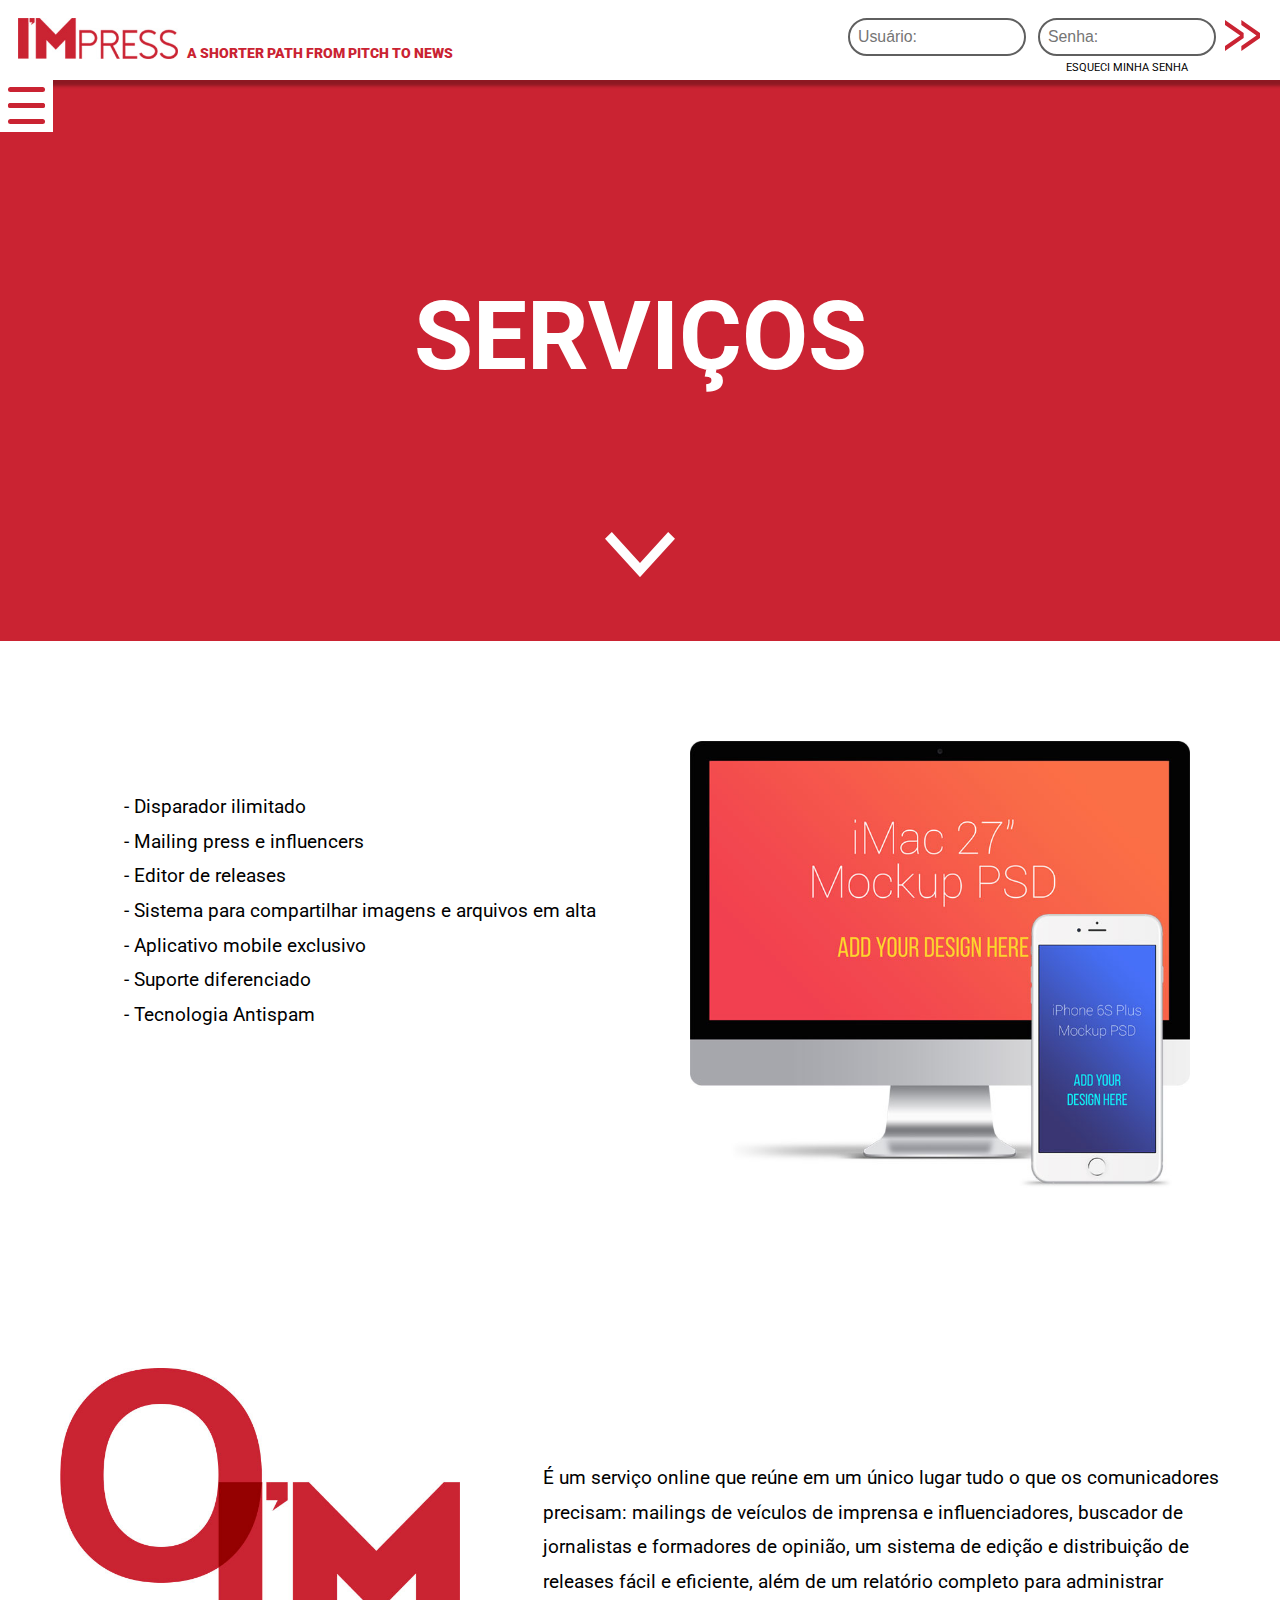
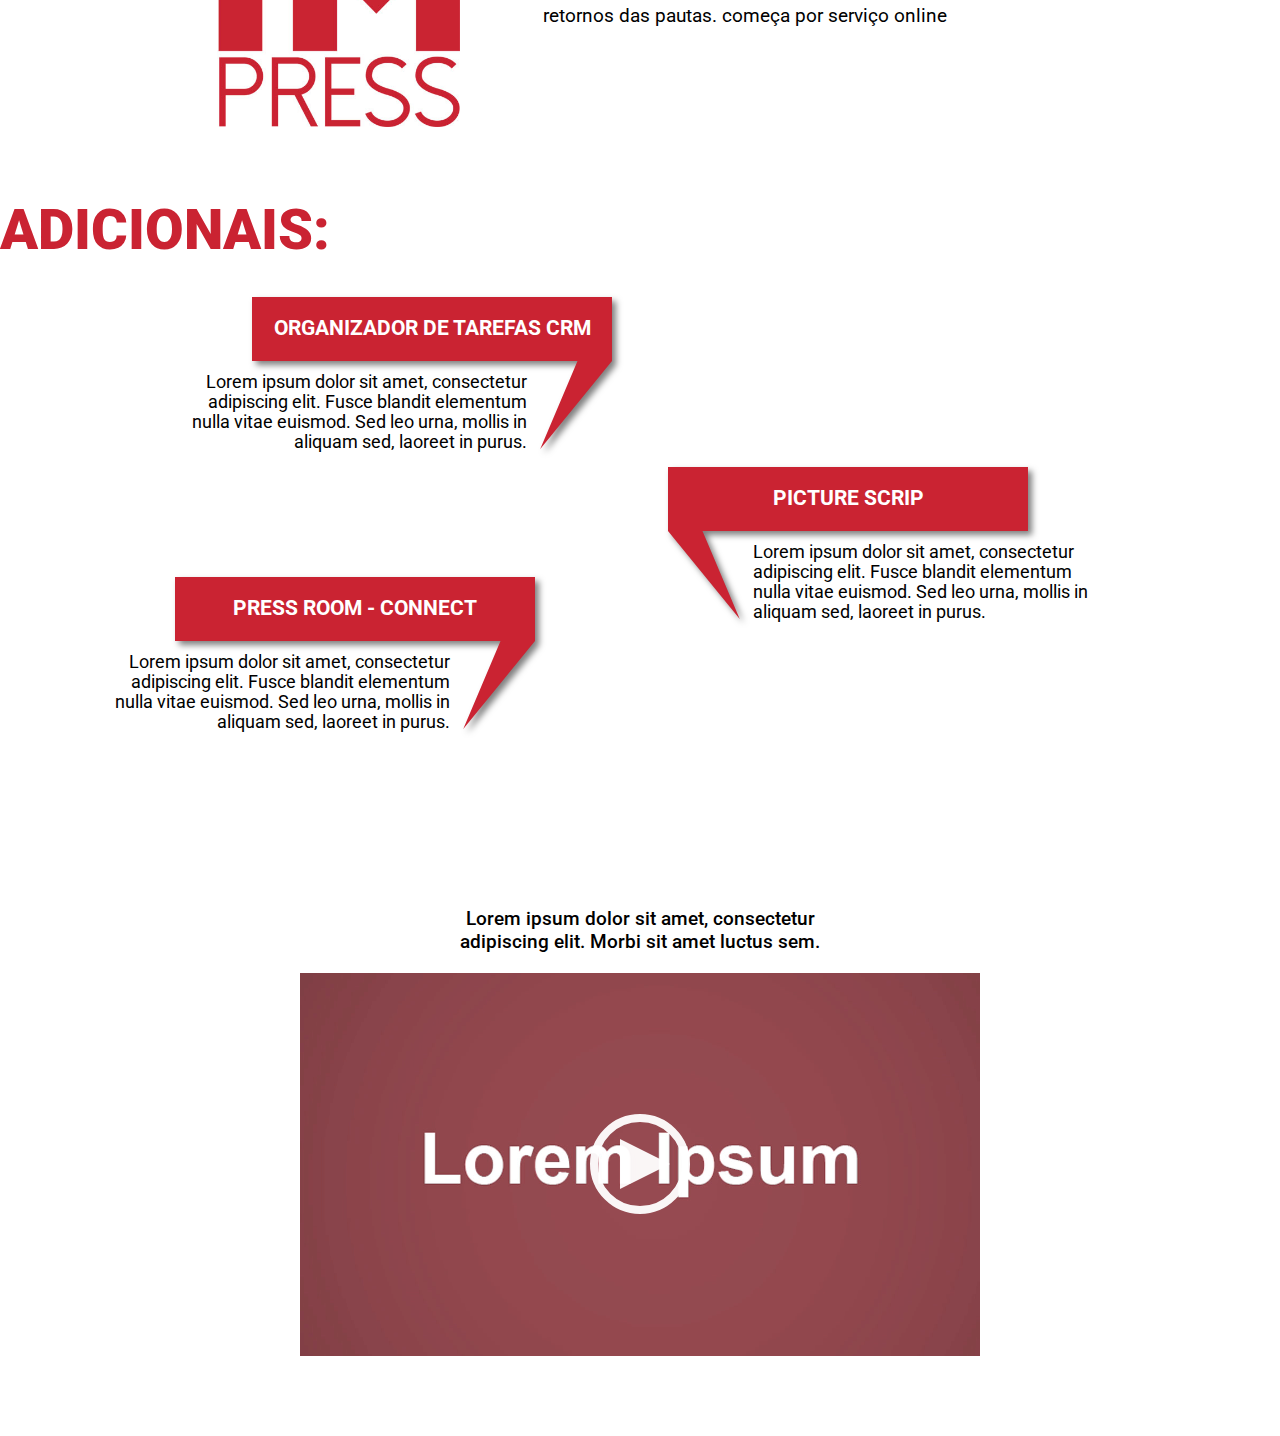
==== commit 3bbb6029: "Add files via upload" ====
--- a/index.html
+++ b/index.html
@@ -41,9 +41,10 @@
 			<p><input type="text" name="Nome" size="15" placeholder="Usuário:"></p>
 			<p><input type="password" name="Nome" size="15" placeholder="Senha:"></p>
 			<a href="">
-				<svg xmlns="http://www.w3.org/2000/svg" style="shape-rendering:geometricPrecision;text-rendering:geometricPrecision;image-rendering:optimizeQuality;fill-rule:evenodd;clip-rule:evenodd" viewBox="0 0 8.52601 7.53347" xmlns:xlink="http://www.w3.org/1999/xlink">
-				  <g id="botao_topo_id">
-				    <path id="svg-hover" d="M-0 0l4.54224 3.17141 0 1.19065 -4.54224 3.17141 0 -1.19066 3.68958 -2.57607 -3.68958 -2.57608 0 -1.19066zm3.98376 0l4.54225 3.17141 0 1.19065 -4.54225 3.17141 0 -1.19066 3.68959 -2.57607 -3.68959 -2.57608 0 -1.19066z" style="fill:#CA2332"/></g></svg></a>
+				<svg version="1.1" xmlns="http://www.w3.org/2000/svg" xmlns:xlink="http://www.w3.org/1999/xlink" x="0px" y="0px" width="35px" height="35px" viewBox="0 0 8.52601 7.53347" enable-background="0 0 8.52601 7.53347" xml:space="preserve">
+				    <path id="svg-hover" fill="#CA2332" d="M-0 0l4.54224 3.17141 0 1.19065 -4.54224 3.17141 0 -1.19066 3.68958 -2.57607 -3.68958 -2.57608 0 -1.19066zm3.98376 0l4.54225 3.17141 0 1.19065 -4.54225 3.17141 0 -1.19066 3.68959 -2.57607 -3.68959 -2.57608 0 -1.19066z"/>
+				</svg>
+			</a>
 			<p class="recupera"><a href="#">ESQUECI MINHA SENHA</a></p>
 		</form>
 	</div>
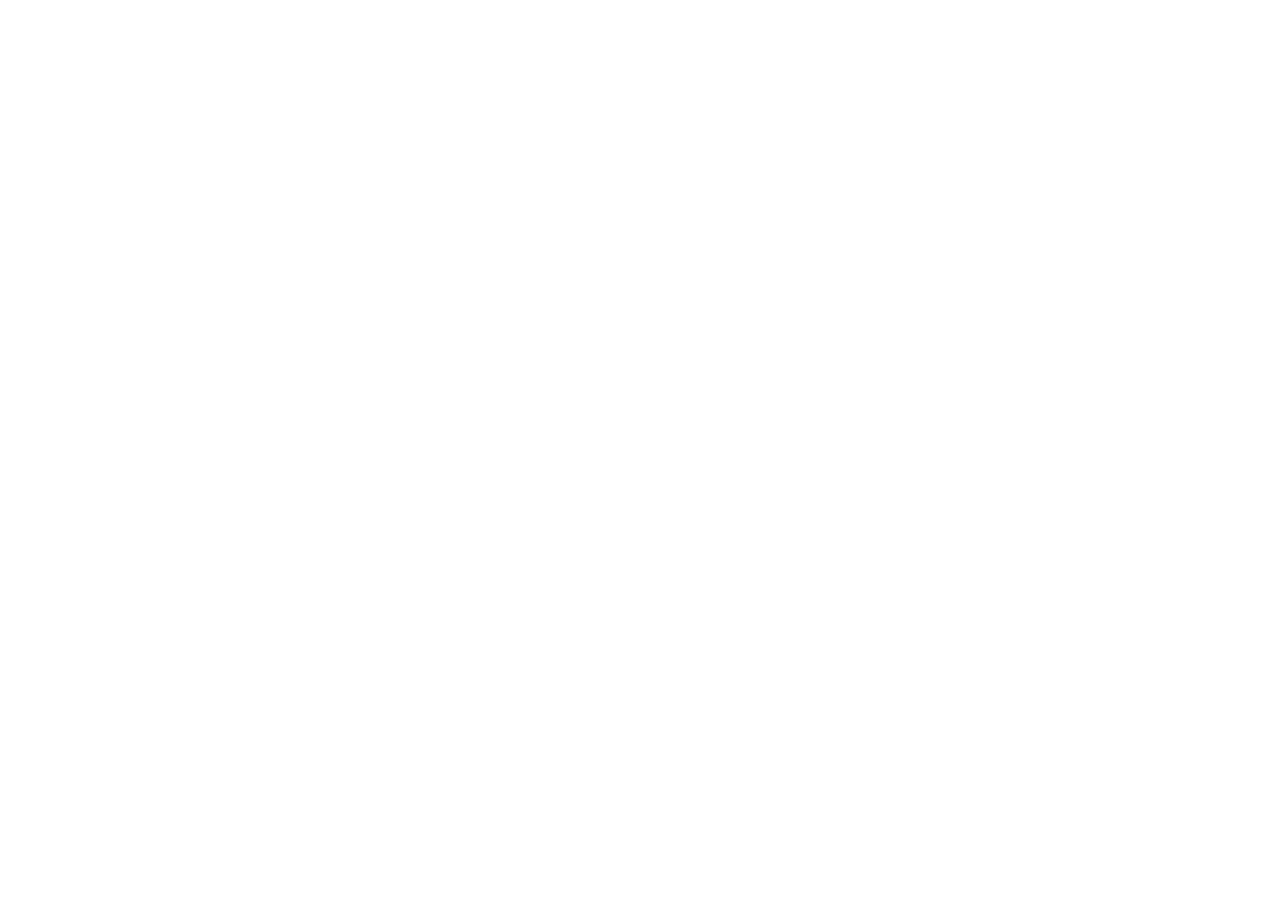
==== commit 8a7f21db: "Add files via upload" ====
--- a/index.html
+++ b/index.html
@@ -1,190 +1,246 @@
-<!DOCTYPE html>
-<!-- Based on HTML5 Bones | http://html5bones.com -->
-
-<html lang="en">
-<head>
-	<meta charset="utf-8">
-	
-	<title>I'MPRESS</title>
-	
-	<meta name="description" content="">
-	
-  <!-- Mobile-friendly viewport -->
-	<meta name="viewport" content="width=device-width, initial-scale=1.0">
-
-
-	<!-- FONTS -->
-	<link href="https://fonts.googleapis.com/css?family=Roboto:400,400i,500,500i,700,700i,900,900i" rel="stylesheet">
-
-   <!-- Style sheet link -->
-   <link rel="stylesheet" type="text/css" href="css/reset.css">
-   <link rel="stylesheet" type="text/css" href="css/custom.css">
-   <link rel="stylesheet" href="css/video_style.css">
-   <link rel="stylesheet" href="css/media-query.css">
-   <link rel="stylesheet" href="css/menu.css">
-   <link rel="stylesheet" href="css/hover-effects.css">
-
-	
-</head>
-<body>
-
-<!-- INÍCIO LOGO E ACESSO TOPO -->
-<div class="head shadow">
-	<div class="logo shrink">
-		<img class="logo" src="assets/logo-impress.jpg" alt="I'MPRESS">
-	</div>
-	<div class="logoLead">
-		<h2>A SHORTER PATH FROM PITCH TO NEWS</h2>
-	</div>
-	<div class="acessar">
-		<form>
-			<p><input type="text" name="Nome" size="15" placeholder="Usuário:"></p>
-			<p><input type="password" name="Nome" size="15" placeholder="Senha:"></p>
-			<a href="">
-				<svg version="1.1" xmlns="http://www.w3.org/2000/svg" xmlns:xlink="http://www.w3.org/1999/xlink" x="0px" y="0px" width="35px" height="35px" viewBox="0 0 8.52601 7.53347" enable-background="0 0 8.52601 7.53347" xml:space="preserve">
-				    <path id="svg-hover" fill="#CA2332" d="M-0 0l4.54224 3.17141 0 1.19065 -4.54224 3.17141 0 -1.19066 3.68958 -2.57607 -3.68958 -2.57608 0 -1.19066zm3.98376 0l4.54225 3.17141 0 1.19065 -4.54225 3.17141 0 -1.19066 3.68959 -2.57607 -3.68959 -2.57608 0 -1.19066z"/>
-				</svg>
-			</a>
-			<p class="recupera"><a href="#">ESQUECI MINHA SENHA</a></p>
-		</form>
-	</div>
-</div>
-<!-- FIM LOGO E ACESSO TOPO -->
-
-<div class="menu-container">
-	<div id="nav-icon3">
-	  <span></span>
-	  <span></span>
-	  <span></span>
-	  <span></span>
-	</div>
-</div>
-
-<!-- INÍCIO HERO SLIDER -->
-<div class="hero_slider">
-	<h1 class="title">SERVIÇOS</h1>
-	<div class="arrow_down shrink">
-		<svg xmlns="http://www.w3.org/2000/svg" style="shape-rendering:geometricPrecision;text-rendering:geometricPrecision;image-rendering:optimizeQuality;fill-rule:evenodd;clip-rule:evenodd" viewBox="0 0 2.38722 1.53954" xmlns:xlink="http://www.w3.org/1999/xlink">
-	  <g id="arrow_down">
-	    <polygon class="svg-hover" points="0.23247,0 1.19361,1.05333 2.15475,0 2.38722,0.23146 1.19361,1.53954 -0,0.23146" style="fill:#FEFEFE"/>
-	  </g>
-	</svg>
-	</div>
-</div>
-<!-- FIM HERO SLIDER -->
-
-<!-- INÍCIO SECTION1 -->
-<div class="section1">
-	<div class="lista1">
-		<ol class="w">
-  			<li>- Disparador ilimitado</li>
-  			<li>- Mailing press e influencers</li>
-  			<li>- Editor de releases</li>
-  			<li>- Sistema para compartilhar imagens e arquivos em alta</li>
-  			<li>- Aplicativo mobile exclusivo</li>
-  			<li>- Suporte diferenciado</li>
-  			<li>- Tecnologia Antispam</li>
-		</ol>
-	</div>
-	<div class="mockups shrink">
-		<img src="assets/mockups.jpg" alt="">
-	</div>
-</div>
-<!-- FIM SECTION1 -->
-
-<!-- INÍCIO SECTION2 -->
-<div class="section2">
-	<div class="logo2 shrink">
-		<img src="assets/logo2.jpg" alt="">
-	</div>
-	<div class="texto_logo2">
-		<p class="p_logo2">É um serviço online que reúne em um único lugar tudo o que os comunicadores precisam: mailings de veículos de imprensa e influenciadores, buscador de jornalistas e formadores de opinião, um sistema de edição e distribuição de releases fácil e eficiente, além de um relatório completo para administrar retornos das pautas.
-		começa por serviço online</p>
-	</div>
-</div>
-<!-- FIM SECTION2 -->
-
-<!-- INÍCIO SECTION3 -->
-<div class="section3">
-	<div class="adic"><h1>ADICIONAIS:</h1></div>
-	<div class="bloco1">
-		<div class="lead_left">
-			<h3>ORGANIZADOR DE TAREFAS CRM</h3>
-		</div>
-		<div class="bloco_p1">
-			<p class=p_bloco1>Lorem ipsum dolor sit amet, consectetur adipiscing elit. Fusce blandit elementum nulla vitae euismod. Sed leo urna, mollis in aliquam sed, laoreet in purus.</p>
-		</div>
-			<div class="arrow_left">
-				<svg xmlns="http://www.w3.org/2000/svg" style="shape-rendering:geometricPrecision;text-rendering:geometricPrecision;image-rendering:optimizeQuality;fill-rule:evenodd;clip-rule:evenodd" viewBox="0 0 16.65131 7.0329" xmlns:xlink="http://www.w3.org/1999/xlink">
-				  <g>
-				    <polygon points="15.05679,2.96526 -0,2.96526 -0,0 16.65131,0 16.65131,2.96526 13.33211,7.0329" style="fill:#CA2332"/>
-				  </g>
-				</svg>
-			</div>
-	</div>
-
-	<div class="bloco2">
-	<div class="lead_right">
-		<h3>PICTURE SCRIP</h3>
-	</div>
-	<div class="bloco_p2">
-		<p class=p_bloco2>Lorem ipsum dolor sit amet, consectetur adipiscing elit. Fusce blandit elementum nulla vitae euismod. Sed leo urna, mollis in aliquam sed, laoreet in purus.</p>
-	</div>
-		<div class="arrow_right">
-			<svg xmlns="http://www.w3.org/2000/svg" style="shape-rendering:geometricPrecision;text-rendering:geometricPrecision;image-rendering:optimizeQuality;fill-rule:evenodd;clip-rule:evenodd" viewBox="0 0 16.65131 7.0329" xmlns:xlink="http://www.w3.org/1999/xlink">
-					<g id="Camada_x0020_1">
-			<polygon points="1.59452,2.96526 16.65131,2.96526 16.65131,0 -0,0 -0,2.96526 3.3192,7.0329" style="fill:#CA2332"/>
-				</g>
-			</svg>
-		</div>
-	</div>
-
-	<div class="bloco3">
-	<div class="lead_left1">
-		<h3>PRESS ROOM - CONNECT</h3>
-	</div>
-	<div class="bloco_p3">
-		<p class=p_bloco3>Lorem ipsum dolor sit amet, consectetur adipiscing elit. Fusce blandit elementum nulla vitae euismod. Sed leo urna, mollis in aliquam sed, laoreet in purus.</p>
-	</div>
-		<div class="arrow_left1">
-			<svg xmlns="http://www.w3.org/2000/svg" style="shape-rendering:geometricPrecision;text-rendering:geometricPrecision;image-rendering:optimizeQuality;fill-rule:evenodd;clip-rule:evenodd" viewBox="0 0 16.65131 7.0329" xmlns:xlink="http://www.w3.org/1999/xlink">
-			  <g>
-			    <polygon points="15.05679,2.96526 -0,2.96526 -0,0 16.65131,0 16.65131,2.96526 13.33211,7.0329" style="fill:#CA2332"/>
-			  </g>
-			</svg>
-		</div>
-	</div>
-
-
-</div>
-<!-- FIM SECTION3 -->
-
-
-<!-- INÍCIO SECTION VIDEO -->
-<div class="video_container">
-	<h1 class="text_video">Lorem ipsum dolor sit amet, consectetur<br>adipiscing elit. Morbi sit amet luctus sem.</h1>
-	<center>
-	  <div class="video-wrapper">
-	    <video id="bVideo">
-	      <source src="assets/movie.mp4" type="video/mp4" />
-	    </video>
-	    <div id="playButton" class="playButton" onclick="playPause()"></div>
-	   <div id="pauseButton" class="pauseButton" onclick="playPause()"></div> 
-	    <div class="replayButton" id="replayButton" onclick="playPause()"></div>
-	  </div>
-	</center>
-</div>
-<!-- FIM SECTION VIDEO -->
-
-	<!-- CUSTOM JS -->
-<script  src="js/video.js"></script>
-<!-- <script src='js/jquery-3.3.1.min.js'></script>
-<script src="https://cdnjs.cloudflare.com/ajax/libs/gsap/latest/TweenMax.min.js"></script>
-<script src="https://cdnjs.cloudflare.com/ajax/libs/gsap/latest/plugins/ScrollToPlugin.min.js"></script>
-<script  src="js/scroll.js"></script> -->
-
-<script  src="js/menu.js"></script>
-
-
-</body>
+<!doctype html>
+  <html ⚡4email lang="pt-br">
+  <head>
+    <meta charset="utf-8">
+    <title>Hello, AMPs</title>
+    <link rel="canonical" href="http://example.ampproject.org/article-metadata.html" />
+    
+    <!-- font -->
+    <link href="https://fonts.googleapis.com/css?family=Open+Sans:300,400,700,400italic|Libre+Baskerville" rel="stylesheet" type="text/css">
+    <!-- font -->
+
+    <!-- script tag carrosel -->
+    <script custom-element="amp-carousel" src="https://cdn.ampproject.org/v0/amp-carousel-0.1.js" async></script>
+    <!-- script tag carrosel -->
+
+    <!-- script tag youtube -->
+    <script async custom-element="amp-youtube" src="https://cdn.ampproject.org/v0/amp-youtube-0.1.js"></script>
+    <!-- script tag youtube -->
+
+    <!-- script tag amp-social-share -->
+    <script async custom-element="amp-social-share" src="https://cdn.ampproject.org/v0/amp-social-share-0.1.js"></script>
+    <!-- script tag amp-social-share -->
+
+    <!-- amp-social-share -->
+    <link rel="canonical" href="https://ampbyexample.com/components/amp-social-share/">
+    <!-- amp-social-share -->
+
+  <meta name="viewport" content="width=device-width,minimum-scale=1,initial-scale=1">
+  <style amp-boilerplate>body{-webkit-animation:-amp-start 8s steps(1,end) 0s 1 normal both;-moz-animation:-amp-start 8s steps(1,end) 0s 1 normal both;-ms-animation:-amp-start 8s steps(1,end) 0s 1 normal both;animation:-amp-start 8s steps(1,end) 0s 1 normal both}@-webkit-keyframes -amp-start{from{visibility:hidden}to{visibility:visible}}@-moz-keyframes -amp-start{from{visibility:hidden}to{visibility:visible}}@-ms-keyframes -amp-start{from{visibility:hidden}to{visibility:visible}}@-o-keyframes -amp-start{from{visibility:hidden}to{visibility:visible}}@keyframes -amp-start{from{visibility:hidden}to{visibility:visible}}</style><noscript><style amp-boilerplate>body{-webkit-animation:none;-moz-animation:none;-ms-animation:none;animation:none}</style></noscript>
+
+    <script type="application/ld+json">
+      {
+        "@context": "http://schema.org",
+        "@type": "NewsArticle",
+        "headline": "Open-source framework for publishing content everywhere",
+        "datePublished": "2015-10-07T12:02:41Z",
+        "image": [
+          "logo.jpg"
+        ]
+      }
+    </script>
+
+    <style>body {opacity: 0}</style><noscript><style>body {opacity: 1}</style></noscript>
+
+    <!-- local de estilos css para AMP-->
+    <style amp-custom>
+      /* any custom style goes here; and remember, body margin can not be declared */
+
+     html {
+      background-color: #fff;
+      -webkit-box-sizing: border-box;
+      -moz-box-sizing: border-box;
+      box-sizing: border-box;
+      font-family: 'Open Sans', sans-serif;
+      font-size: 10px;
+      line-height: 2;
+    }
+
+    *, *:before, *:after {
+      -webkit-box-sizing: inherit;
+      -moz-box-sizing: inherit;
+      box-sizing: inherit;
+      }
+
+      body {
+        text-align: center;
+      }
+
+      .container {
+        display: grid;
+        position: relative;
+        grid-template-columns: 10px 1fr 4fr 1fr 10px;
+        grid-template-rows: auto auto auto;
+      }
+
+      h1 {
+        padding: 10px;
+        display: grid;
+        grid-column: 2 / 5;
+        grid-row: 1 / 2;
+      }
+
+      .image1 {
+        padding-bottom: 10px;
+        display: grid;
+        position: relative;
+        justify-self: center;
+        grid-column: 2 / 5;
+        grid-row: 2 / 3;
+      }
+
+      .text-container {
+        padding: 10px 2%;
+        display: grid;
+        grid-column: 2 / 5;
+        grid-row: 3 / 4;
+        font-size: 1.3rem;
+        text-align: justify;
+      }
+
+      amp-carousel {
+        display: grid;
+        grid-column: 2 / 5;
+        grid-row: 4 / 5;
+      }
+
+      amp-youtube {
+        display: grid;
+        grid-column: 3 / 4;
+        grid-row: 5 / 6;
+      }
+
+      .share1 {
+        display: grid;
+        grid-column: 2 / 5;
+        grid-row: 6 / 7;
+      }
+
+      amp-social-share.rounded {
+        border-radius: 50%;
+        background-size: 60%;
+      }
+
+      .footer {
+        background-color: #c9c9c9;
+        margin-top: 20px;
+        padding: 50px 0 0 0;
+        display: grid;
+        grid-column: 1 / 6;
+        grid-row: 6 / 7;
+        font-size: 1.1rem;
+        text-align: left;
+      }
+
+      .line {
+        background-color: #c9c9c9;
+      }
+
+      .logo-footer {
+        padding-left: 40px;
+      }
+
+      ul {
+        list-style-type: none;
+      }
+
+      h2 {
+        padding-left: 50px;
+      }
+
+    </style>
+    <!-- local de estilos css para AMP-->
+
+    <script async src="https://cdn.ampproject.org/v0.js"></script>
+  </head>
+  <body>
+
+    <div class="container">
+      <h1>AMP Project Test layout</h1>
+      <div class="image1">
+        <!-- tag html de amp para imagens -->
+        <amp-img src="img/logo.png" alt="Welcome" height="100px" width="160px"></amp-img>
+        <!-- tag html de amp para imagens -->
+      </div>
+
+      <div class="text-container">
+        <p>
+          Sed leo sapien, molestie sit amet lorem eu, suscipit imperdiet tortor. Mauris
+          maximus magna quam, non sodales metus auctor nec. Aenean tristique massa
+          enim, non dictum mauris eleifend tristique. Proin fermentum nulla a nulla
+          bibendum ultricies. Nulla pulvinar, risus vel tristique aliquet, elit quam
+          tincidunt nisi, non blandit leo nulla eu ipsum. Sed porta, felis vitae
+          elementum pellentesque, mauris felis rhoncus quam, ac suscipit eros justo ac
+          justo. Proin et elit vitae sem interdum posuere et vitae nibh. Ut sed orci
+          aliquam, pulvinar felis ac, pretium massa. Nullam porta ipsum non euismod
+          mollis. Quisque scelerisque nisi quis pharetra blandit.
+        </p>
+        <p>
+          Vestibulum eu varius dolor. Praesent sagittis magna sem, non bibendum quam
+          aliquam et.Sed et tristique mi. Quisque porta lorem et nulla lacinia gravida.
+          Nullam semper lobortis sem, interdum tempus tellus. Proin accumsan imperdiet
+          leo at vulputate. Nulla euismod placerat finibus. Lorem ipsum dolor sit amet,
+          consectetur adipiscing elit.
+        </p>
+      </div>
+
+      <!-- tag html para carousel -->
+      <amp-carousel width="400"
+        height="300"
+        layout="responsive"
+        type="slides">
+        <amp-img src="img/image1.jpg"
+          width="400"
+          height="300"
+          layout="responsive"
+          alt=""></amp-img>
+        <amp-img src="img/image2.jpg"
+          width="400"
+          height="300"
+          layout="responsive"
+          alt=""></amp-img>
+        <amp-img src="img/image3.jpg"
+          width="400"
+          height="300"
+          layout="responsive"
+          alt=""></amp-img>
+      </amp-carousel>
+      <!-- tag html para carousel -->
+
+      <amp-youtube
+        data-videoid="qtQgbdmIO30"
+        layout="responsive"
+        width="400" height="270">
+      </amp-youtube>
+
+<!--       <div class="share1">
+        <amp-social-share class="rounded" type="email" width="36" height="36"></amp-social-share>
+        <amp-social-share class="rounded" type="facebook" data-param-app_id="254325784911610" width="36" height="36"></amp-social-share>
+        <amp-social-share class="rounded" type="gplus" width="36" height="36"></amp-social-share>
+        <amp-social-share class="rounded" type="linkedin" width="36" height="36"></amp-social-share>
+        <amp-social-share class="rounded" type="pinterest" data-param-media="https://ampbyexample.com/img/amp.jpg" width="36" height="36"></amp-social-share>
+        <amp-social-share class="rounded" type="tumblr" width="36" height="36"></amp-social-share>
+        <amp-social-share class="rounded" type="twitter" width="36" height="36"></amp-social-share>
+        <amp-social-share class="rounded" type="whatsapp" width="36" height="36"></amp-social-share>
+        <amp-social-share class="rounded" type="line" width="36" height="36"></amp-social-share>
+      </div> -->
+
+
+      <div class="footer">
+        <h2>Lorem ipsum dolor sit amet, consectetur adipiscing elit.</h2>
+        <div class="logo-footer">
+          <!-- tag html de amp para imagens -->
+          <amp-img src="img/logo.png" alt="Welcome" height="100px" width="160px"></amp-img>
+          <!-- tag html de amp para imagens -->
+        </div>
+
+        <ul>
+          <li>Nome Sobrenome 1<a href="#">user@user.com</a></li>
+          <li>Nome Sobrenome 2<a href="#">user@user.com</a></li>
+          <li>Nome Sobrenome 2<a href="#">user@user.com</a></li>
+        </ul>
+        
+      </div>
+    </div>
+  </body>
 </html>